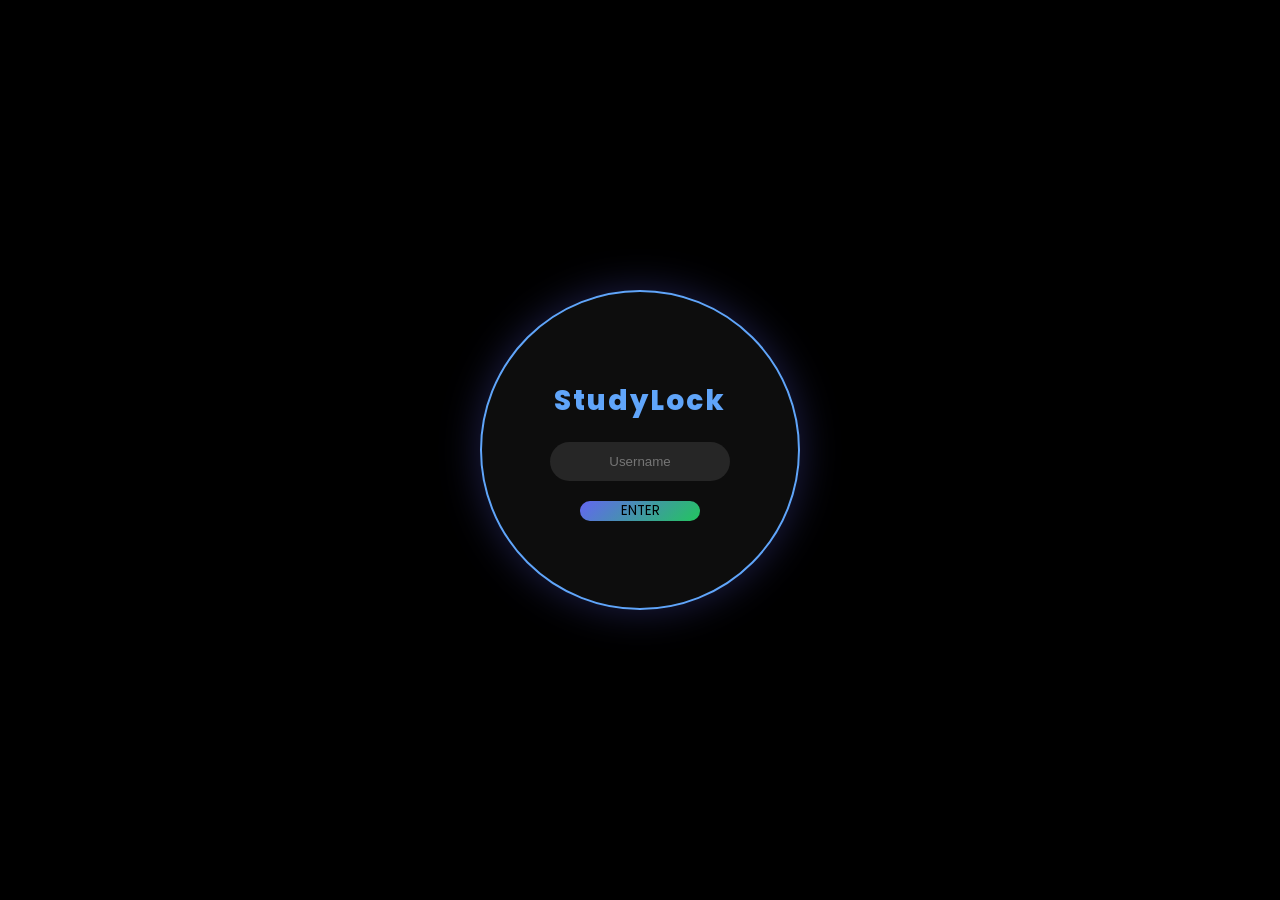
==== index.html @ 67b0848b "Rename htmlcode.html to index.html" ====
<!DOCTYPE html>
<html lang="en">
<head>
    <meta charset="UTF-8">
    <meta name="viewport" content="width=device-width, initial-scale=1.0, maximum-scale=1.0, user-scalable=no">
    <meta name="apple-mobile-web-app-capable" content="yes">
    <meta name="apple-mobile-web-app-status-bar-style" content="black-translucent">
    <title>StudyLock | Focus RPG</title>
    <link rel="stylesheet" href="style.css">
    <link rel="manifest" href="manifest.json">
</head>
<body>

    <div id="loginScreen" class="login">
        <div class="login-circle">
            <h1 class="login-title">StudyLock</h1>
            <input type="text" id="usernameInput" placeholder="Username" autocomplete="off">
            <button id="loginBtn">ENTER</button>
        </div>
    </div>

    <div class="container">

        <div class="top-section">
            <h1>StudyLock</h1>
            <div class="token-display">
                <img src="https://cdn-icons-png.flaticon.com/512/10542/10542511.png" width="20" alt="token">
                <span id="tokens">0</span> Tokens
            </div>
        </div>

        <div class="main-content">

            <div class="profile-card">
                <h2 id="profileName">Hero</h2>
                <p>Level <span id="level">1</span></p>
                <div class="xp-bar">
                    <div id="xpFill"></div>
                </div>
                <div class="xp-text"><span id="xp">0</span> / <span id="xpNeeded">100</span> XP</div>
            </div>

            <div class="timer-section">
                <div class="timer-box">
                    <h2 id="timer">25:00</h2>
                </div>

                <div class="time-wheel">
                    <button id="upBtn">▲</button>
                    <div class="wheel-value">
                        <span id="minutesDisplay">25</span>
                        <span class="small">min</span>
                    </div>
                    <button id="downBtn">▼</button>
                </div>

                <div class="buttons">
                    <button id="startBtn">START</button>
                    <button id="pauseBtn">PAUSE</button>
                    <button id="resetBtn">RESET</button>
                </div>
            </div>

            <div class="stats">
                <div class="card">
                    <h3>Streak</h3>
                    <p id="streak">1</p>
                </div>
                <div class="card">
                    <h3>Badges</h3>
                    <p id="badges">0</p>
                </div>
            </div>

            <div class="leaderboard">
                <h3>Global Ranking</h3>
                <ol id="leaderboardList"></ol>
            </div>

            <div class="battle">
                <h3>LEGENDARY BOSS</h3>
                <button id="battleBtn" class="boss-btn">Commence Battle</button>
                <p id="battleStatus">The gate is sealed...</p>
            </div>

        </div>

        <div class="bottom-nav">
            <button id="openShopBtn">Visit Shop</button>
        </div>

    </div>

    <div id="shopPage" class="page hidden">
        <h1>Item Shop</h1>
        <div class="shop-item">
            <p>Neon Theme Overlay</p>
            <button id="buyThemeBtn">Unlock Neon (20 Tokens)</button>
        </div>
        <button id="backBtn">Return to Hub</button>
    </div>

    <script src="script.js"></script>
</body>
</html>
---- style.css ----
@import url('https://fonts.googleapis.com/css2?family=Poppins:wght@400;600;800&display=swap');

* {
    margin: 0; padding: 0; box-sizing: border-box;
    -webkit-tap-highlight-color: transparent;
}

body {
    width: 100vw; height: 100vh; overflow: hidden;
    display: flex; justify-content: center; align-items: center;
    font-family: 'Poppins', sans-serif;
    background: #0f172a; color: white;
}

/* FULLSCREEN LOGIN */
.login {
    position: fixed; inset: 0; z-index: 9999;
    display: flex; justify-content: center; align-items: center;
    background: #000;
}
.login-circle {
    width: 320px; height: 320px; border-radius: 50%;
    background: rgba(255, 255, 255, 0.05); border: 2px solid #60a5fa;
    display: flex; flex-direction: column; justify-content: center; align-items: center; gap: 20px;
    box-shadow: 0 0 40px rgba(99, 102, 241, 0.3);
}
.login-title { font-size: 28px; font-weight: 800; color: #60a5fa; letter-spacing: 2px; }
.login input {
    width: 180px; padding: 12px; border-radius: 20px; border: none;
    background: rgba(255,255,255,0.1); color: white; text-align: center;
}
#loginBtn { background: linear-gradient(135deg, #6366f1, #22c55e); width: 120px; border-radius: 20px; }

/* APP CONTAINER */
.container {
    width: 100%; max-width: 430px; height: 100%;
    display: flex; flex-direction: column; background: #0f172a;
}
.top-section { padding: 20px; text-align: center; border-bottom: 1px solid rgba(255,255,255,0.05); }
.main-content { flex: 1; overflow-y: auto; padding: 20px; display: flex; flex-direction: column; gap: 20px; }

/* TIMER DISPLAY */
.timer-section { padding: 30px 20px; background: rgba(255,255,255,0.03); border-radius: 30px; }
#timer { font-size: 80px; font-weight: 800; line-height: 1; margin-bottom: 10px; }

/* DUAL CURRENCY */
.token-display {
    background: rgba(255, 215, 0, 0.1); border: 1px solid rgba(255, 215, 0, 0.3);
    padding: 6px 16px; border-radius: 20px; color: #ffd700; font-weight: 800;
}

/* XP BAR */
.xp-bar { width: 100%; height: 10px; background: rgba(255,255,255,0.1); border-radius: 5px; overflow: hidden; margin-top: 10px; }
#xpFill { height: 100%; width: 0%; background: #22c55e; transition: width 0.4s; }

/* BOSS BUTTON */
.boss-btn {
    width: 100%; background: #fff !important; color: #000 !important;
    padding: 18px; font-weight: 800; border-radius: 15px;
    box-shadow: 0 0 20px rgba(255,255,255,0.3); animation: pulse 2s infinite;
}
@keyframes pulse { 0%, 100% { opacity: 1; } 50% { opacity: 0.8; } }

/* BUTTONS */
button { border: none; cursor: pointer; font-family: inherit; transition: 0.2s; }
button:active { transform: scale(0.95); }
.buttons { display: flex; gap: 10px; margin-top: 15px; }
.buttons button { flex: 1; padding: 12px; border-radius: 12px; color: white; font-weight: 600; }
#startBtn { background: #22c55e; }
#pauseBtn { background: #f59e0b; }
#resetBtn { background: #ef4444; }

.time-wheel { display: flex; align-items: center; justify-content: center; gap: 20px; margin: 10px 0; }
#upBtn, #downBtn { background: #334155; width: 45px; height: 45px; border-radius: 50%; color: white; }

/* CARDS */
.profile-card, .card, .leaderboard, .battle { padding: 20px; border-radius: 20px; background: rgba(255,255,255,0.05); }
.stats { display: flex; gap: 10px; }
.card { flex: 1; text-align: center; }

/* NAV */
.bottom-nav { padding: 20px; background: #1e293b; }
#openShopBtn { width: 100%; background: #8b5cf6; padding: 15px; border-radius: 15px; color: white; font-weight: 800; }

.page { position: fixed; inset: 0; z-index: 5000; background: #0f172a; display: flex; flex-direction: column; align-items: center; justify-content: center; gap: 20px; }
.hidden { display: none; }
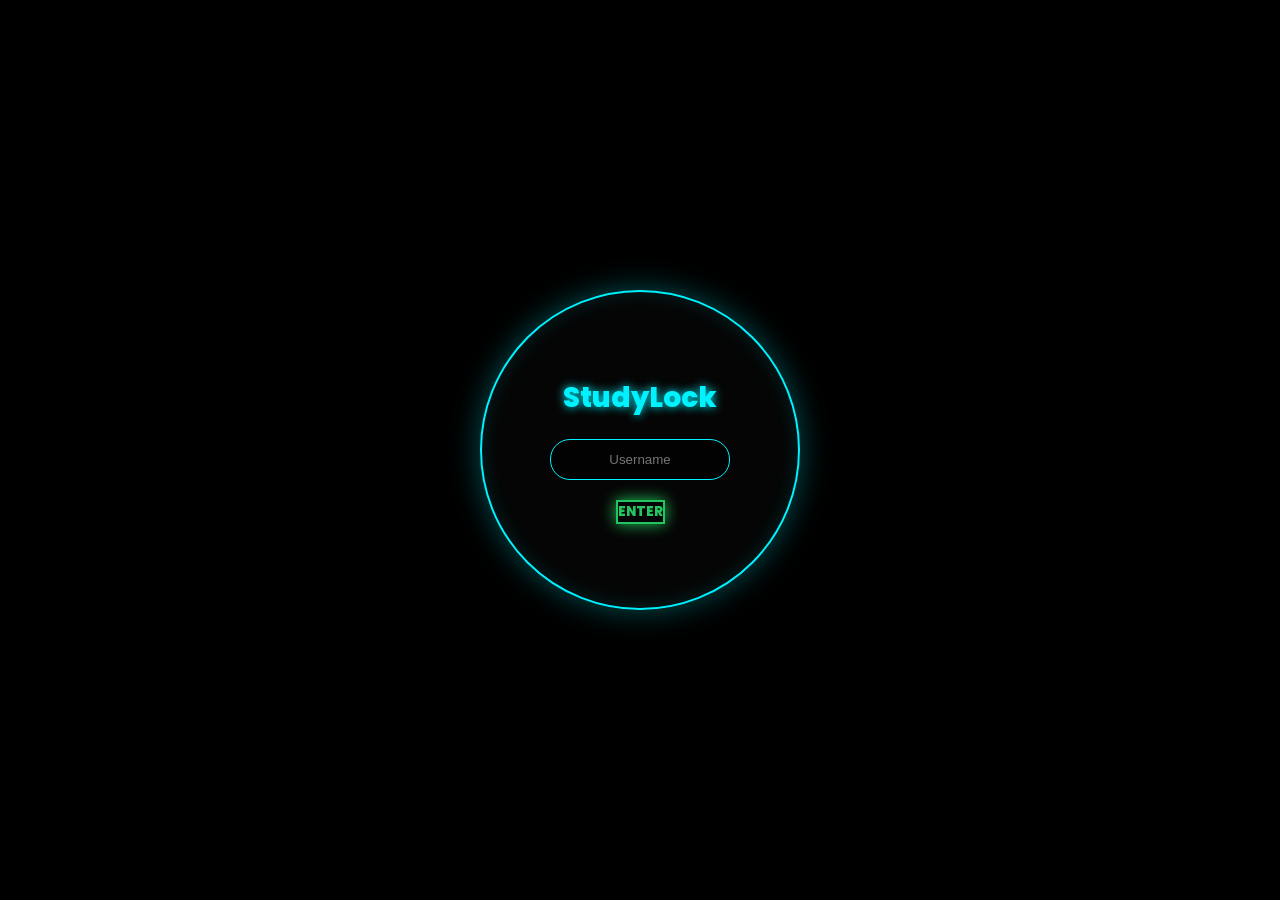
==== commit a32697ed: "Add files via upload" ====
--- a/index.html
+++ b/index.html
@@ -102,4 +102,4 @@
 
     <script src="script.js"></script>
 </body>
-</html>
+</html>
--- a/style.css
+++ b/style.css
@@ -9,7 +9,7 @@
     width: 100vw; height: 100vh; overflow: hidden;
     display: flex; justify-content: center; align-items: center;
     font-family: 'Poppins', sans-serif;
-    background: #0f172a; color: white;
+    background: #0b0f1a; color: white;
 }
 
 /* FULLSCREEN LOGIN */
@@ -20,16 +20,19 @@
 }
 .login-circle {
     width: 320px; height: 320px; border-radius: 50%;
-    background: rgba(255, 255, 255, 0.05); border: 2px solid #60a5fa;
+    background: rgba(255, 255, 255, 0.02); border: 2px solid #00f2ff;
     display: flex; flex-direction: column; justify-content: center; align-items: center; gap: 20px;
-    box-shadow: 0 0 40px rgba(99, 102, 241, 0.3);
+    box-shadow: 0 0 30px #00f2ff55, inset 0 0 20px #00f2ff22;
 }
-.login-title { font-size: 28px; font-weight: 800; color: #60a5fa; letter-spacing: 2px; }
+.login-title { font-size: 28px; font-weight: 800; color: #00f2ff; text-shadow: 0 0 10px #00f2ff; }
 .login input {
-    width: 180px; padding: 12px; border-radius: 20px; border: none;
-    background: rgba(255,255,255,0.1); color: white; text-align: center;
+    width: 180px; padding: 12px; border-radius: 20px; border: 1px solid #00f2ff;
+    background: rgba(0,0,0,0.5); color: white; text-align: center; outline: none;
 }
-#loginBtn { background: linear-gradient(135deg, #6366f1, #22c55e); width: 120px; border-radius: 20px; }
+#loginBtn {
+    background: transparent; border: 2px solid #22c55e; color: #22c55e;
+    box-shadow: 0 0 15px #22c55e; font-weight: 800;
+}
 
 /* APP CONTAINER */
 .container {
@@ -40,47 +43,53 @@
 .main-content { flex: 1; overflow-y: auto; padding: 20px; display: flex; flex-direction: column; gap: 20px; }
 
 /* TIMER DISPLAY */
-.timer-section { padding: 30px 20px; background: rgba(255,255,255,0.03); border-radius: 30px; }
-#timer { font-size: 80px; font-weight: 800; line-height: 1; margin-bottom: 10px; }
+.timer-section { padding: 30px 20px; background: rgba(255,255,255,0.03); border-radius: 30px; text-align: center;}
+#timer { font-size: 80px; font-weight: 800; line-height: 1; margin-bottom: 15px; color: #fff; text-shadow: 0 0 20px #6366f1; }
 
-/* DUAL CURRENCY */
+/* TOKEN DISPLAY */
 .token-display {
-    background: rgba(255, 215, 0, 0.1); border: 1px solid rgba(255, 215, 0, 0.3);
+    background: rgba(255, 215, 0, 0.05); border: 1px solid #ffd700;
     padding: 6px 16px; border-radius: 20px; color: #ffd700; font-weight: 800;
+    box-shadow: 0 0 10px #ffd70044;
 }
 
 /* XP BAR */
 .xp-bar { width: 100%; height: 10px; background: rgba(255,255,255,0.1); border-radius: 5px; overflow: hidden; margin-top: 10px; }
-#xpFill { height: 100%; width: 0%; background: #22c55e; transition: width 0.4s; }
+#xpFill { height: 100%; width: 0%; background: #00f2ff; box-shadow: 0 0 10px #00f2ff; transition: width 0.4s; }
 
-/* BOSS BUTTON */
+/* NEON BUTTONS */
+button { border: none; cursor: pointer; font-family: inherit; transition: 0.2s; text-transform: uppercase; }
+button:active { transform: scale(0.9); }
+
+.buttons { display: flex; gap: 10px; margin-top: 15px; }
+.buttons button { flex: 1; padding: 14px; border-radius: 12px; font-weight: 800; background: transparent; }
+
+#startBtn { border: 2px solid #22c55e; color: #22c55e; box-shadow: 0 0 15px #22c55e66; }
+#pauseBtn { border: 2px solid #f59e0b; color: #f59e0b; box-shadow: 0 0 15px #f59e0b66; }
+#resetBtn { border: 2px solid #ef4444; color: #ef4444; box-shadow: 0 0 15px #ef444466; }
+
+#upBtn, #downBtn { border: 2px solid #00f2ff; color: #00f2ff; background: transparent; width: 45px; height: 45px; border-radius: 50%; box-shadow: 0 0 10px #00f2ff44; }
+
+/* BOSS BUTTON (NEON WHITE) */
 .boss-btn {
     width: 100%; background: #fff !important; color: #000 !important;
     padding: 18px; font-weight: 800; border-radius: 15px;
-    box-shadow: 0 0 20px rgba(255,255,255,0.3); animation: pulse 2s infinite;
+    box-shadow: 0 0 25px #ffffff; border: none;
 }
-@keyframes pulse { 0%, 100% { opacity: 1; } 50% { opacity: 0.8; } }
 
-/* BUTTONS */
-button { border: none; cursor: pointer; font-family: inherit; transition: 0.2s; }
-button:active { transform: scale(0.95); }
-.buttons { display: flex; gap: 10px; margin-top: 15px; }
-.buttons button { flex: 1; padding: 12px; border-radius: 12px; color: white; font-weight: 600; }
-#startBtn { background: #22c55e; }
-#pauseBtn { background: #f59e0b; }
-#resetBtn { background: #ef4444; }
-
-.time-wheel { display: flex; align-items: center; justify-content: center; gap: 20px; margin: 10px 0; }
-#upBtn, #downBtn { background: #334155; width: 45px; height: 45px; border-radius: 50%; color: white; }
-
-/* CARDS */
-.profile-card, .card, .leaderboard, .battle { padding: 20px; border-radius: 20px; background: rgba(255,255,255,0.05); }
+/* CARDS & NAV */
+.profile-card, .card, .leaderboard, .battle { padding: 20px; border-radius: 20px; background: rgba(255,255,255,0.05); border: 1px solid rgba(255,255,255,0.1); }
 .stats { display: flex; gap: 10px; }
 .card { flex: 1; text-align: center; }
 
-/* NAV */
 .bottom-nav { padding: 20px; background: #1e293b; }
-#openShopBtn { width: 100%; background: #8b5cf6; padding: 15px; border-radius: 15px; color: white; font-weight: 800; }
+#openShopBtn {
+    width: 100%; background: transparent; border: 2px solid #8b5cf6;
+    padding: 15px; border-radius: 15px; color: #8b5cf6; font-weight: 800;
+    box-shadow: 0 0 15px #8b5cf666;
+}
 
 .page { position: fixed; inset: 0; z-index: 5000; background: #0f172a; display: flex; flex-direction: column; align-items: center; justify-content: center; gap: 20px; }
-.hidden { display: none; }+.hidden { display: none; }
+#buyThemeBtn { background: transparent; border: 2px solid #ff00cc; color: #ff00cc; padding: 15px; border-radius: 15px; box-shadow: 0 0 15px #ff00cc66; }
+#backBtn { background: #334155; color: white; padding: 10px 20px; border-radius: 10px; }
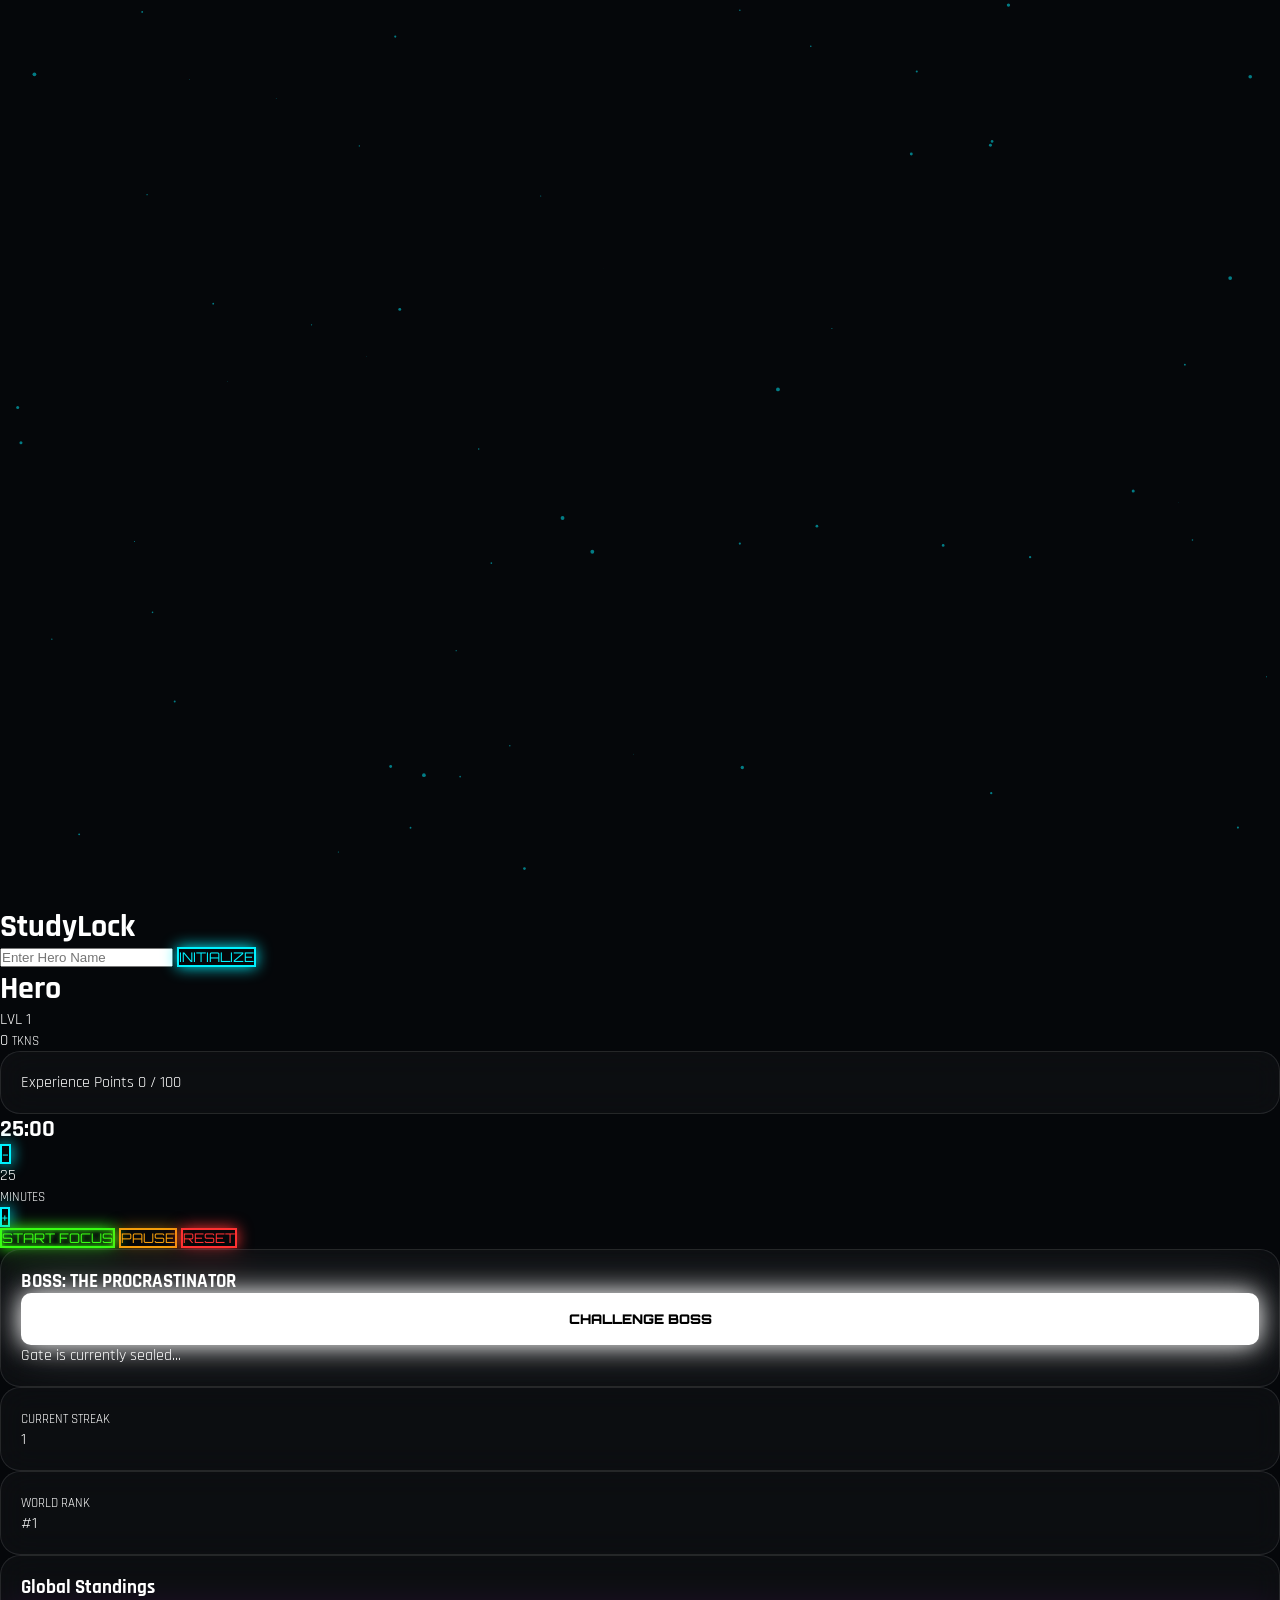
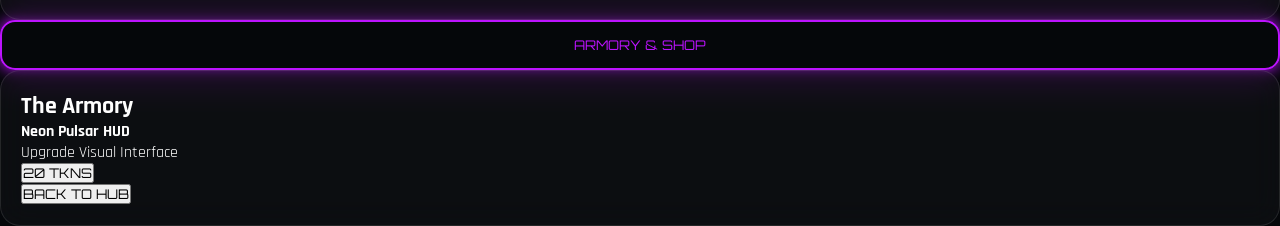
==== commit c63c43af: "Add files via upload" ====
--- a/index.html
+++ b/index.html
@@ -5,99 +5,112 @@
     <meta name="viewport" content="width=device-width, initial-scale=1.0, maximum-scale=1.0, user-scalable=no">
     <meta name="apple-mobile-web-app-capable" content="yes">
     <meta name="apple-mobile-web-app-status-bar-style" content="black-translucent">
-    <title>StudyLock | Focus RPG</title>
+    <title>StudyLock | Elite Focus RPG</title>
     <link rel="stylesheet" href="style.css">
     <link rel="manifest" href="manifest.json">
 </head>
 <body>
+    <canvas id="particleCanvas"></canvas>
 
     <div id="loginScreen" class="login">
         <div class="login-circle">
-            <h1 class="login-title">StudyLock</h1>
-            <input type="text" id="usernameInput" placeholder="Username" autocomplete="off">
-            <button id="loginBtn">ENTER</button>
+            <h1 class="neon-text">StudyLock</h1>
+            <input type="text" id="usernameInput" placeholder="Enter Hero Name" autocomplete="off">
+            <button id="loginBtn" class="neon-btn">INITIALIZE</button>
         </div>
     </div>
 
     <div class="container">
+        <header class="glass-header">
+            <div class="user-info">
+                <h1 id="profileName">Hero</h1>
+                <div class="lvl-badge">LVL <span id="level">1</span></div>
+            </div>
+            <div class="currency">
+                <div class="token-pill">
+                    <span id="tokens">0</span> <small>TKNS</small>
+                </div>
+            </div>
+        </header>
 
-        <div class="top-section">
-            <h1>StudyLock</h1>
-            <div class="token-display">
-                <img src="https://cdn-icons-png.flaticon.com/512/10542/10542511.png" width="20" alt="token">
-                <span id="tokens">0</span> Tokens
-            </div>
-        </div>
+        <main class="main-content">
+            <section class="glass-card xp-section">
+                <div class="xp-header">
+                    <span>Experience Points</span>
+                    <span class="xp-text"><span id="xp">0</span> / <span id="xpNeeded">100</span></span>
+                </div>
+                <div class="xp-bar-container">
+                    <div id="xpFill" class="xp-fill"></div>
+                </div>
+            </section>
 
-        <div class="main-content">
-
-            <div class="profile-card">
-                <h2 id="profileName">Hero</h2>
-                <p>Level <span id="level">1</span></p>
-                <div class="xp-bar">
-                    <div id="xpFill"></div>
-                </div>
-                <div class="xp-text"><span id="xp">0</span> / <span id="xpNeeded">100</span> XP</div>
-            </div>
-
-            <div class="timer-section">
-                <div class="timer-box">
-                    <h2 id="timer">25:00</h2>
+            <section class="focus-engine">
+                <div class="timer-display">
+                    <h2 id="timer" class="glow-text">25:00</h2>
                 </div>
 
-                <div class="time-wheel">
-                    <button id="upBtn">▲</button>
-                    <div class="wheel-value">
-                        <span id="minutesDisplay">25</span>
-                        <span class="small">min</span>
+                <div class="wheel-controls">
+                    <button id="downBtn" class="icon-btn">−</button>
+                    <div class="time-setting">
+                        <span id="minutesDisplay">25</span><br>
+                        <small>MINUTES</small>
                     </div>
-                    <button id="downBtn">▼</button>
+                    <button id="upBtn" class="icon-btn">+</button>
                 </div>
 
-                <div class="buttons">
-                    <button id="startBtn">START</button>
-                    <button id="pauseBtn">PAUSE</button>
-                    <button id="resetBtn">RESET</button>
+                <div class="action-grid">
+                    <button id="startBtn" class="action-btn start">START FOCUS</button>
+                    <button id="pauseBtn" class="action-btn pause">PAUSE</button>
+                    <button id="resetBtn" class="action-btn reset">RESET</button>
+                </div>
+            </section>
+
+            <section class="glass-card battle-arena">
+                <div class="battle-header">
+                    <h3>BOSS: THE PROCRASTINATOR</h3>
+                    <div class="hp-container">
+                        <div id="bossHp" class="hp-fill"></div>
+                    </div>
+                </div>
+                <button id="battleBtn" class="boss-trigger">CHALLENGE BOSS</button>
+                <p id="battleStatus" class="status-msg">Gate is currently sealed...</p>
+            </section>
+
+            <div class="stats-grid">
+                <div class="glass-card stat-item">
+                    <small>CURRENT STREAK</small>
+                    <p id="streak">1</p>
+                </div>
+                <div class="glass-card stat-item">
+                    <small>WORLD RANK</small>
+                    <p id="userRank">#1</p>
                 </div>
             </div>
 
-            <div class="stats">
-                <div class="card">
-                    <h3>Streak</h3>
-                    <p id="streak">1</p>
-                </div>
-                <div class="card">
-                    <h3>Badges</h3>
-                    <p id="badges">0</p>
-                </div>
-            </div>
+            <section class="glass-card leaderboard">
+                <h3>Global Standings</h3>
+                <div id="leaderboardList" class="rank-list">
+                    </div>
+            </section>
+        </main>
 
-            <div class="leaderboard">
-                <h3>Global Ranking</h3>
-                <ol id="leaderboardList"></ol>
-            </div>
-
-            <div class="battle">
-                <h3>LEGENDARY BOSS</h3>
-                <button id="battleBtn" class="boss-btn">Commence Battle</button>
-                <p id="battleStatus">The gate is sealed...</p>
-            </div>
-
-        </div>
-
-        <div class="bottom-nav">
-            <button id="openShopBtn">Visit Shop</button>
-        </div>
-
+        <nav class="bottom-nav">
+            <button id="openShopBtn" class="shop-btn">ARMORY & SHOP</button>
+        </nav>
     </div>
 
-    <div id="shopPage" class="page hidden">
-        <h1>Item Shop</h1>
-        <div class="shop-item">
-            <p>Neon Theme Overlay</p>
-            <button id="buyThemeBtn">Unlock Neon (20 Tokens)</button>
+    <div id="shopPage" class="modal hidden">
+        <div class="modal-content glass-card">
+            <h2 class="neon-text">The Armory</h2>
+            <div class="shop-item">
+                <div class="item-info">
+                    <h4>Neon Pulsar HUD</h4>
+                    <p>Upgrade Visual Interface</p>
+                </div>
+                <button id="buyThemeBtn" class="buy-btn">20 TKNS</button>
+            </div>
+            <button id="backBtn" class="close-btn">BACK TO HUB</button>
         </div>
-        <button id="backBtn">Return to Hub</button>
     </div>
 
     <script src="script.js"></script>
--- a/style.css
+++ b/style.css
@@ -1,95 +1,103 @@
-@import url('https://fonts.googleapis.com/css2?family=Poppins:wght@400;600;800&display=swap');
+@import url('https://fonts.googleapis.com/css2?family=Orbitron:wght@400;700&family=Rajdhani:wght@500;700&display=swap');
 
-* {
-    margin: 0; padding: 0; box-sizing: border-box;
-    -webkit-tap-highlight-color: transparent;
+:root {
+    --neon-cyan: #00f2ff;
+    --neon-green: #39ff14;
+    --neon-purple: #bc13fe;
+    --neon-red: #ff3131;
+    --neon-white: #ffffff;
 }
+
+* { margin: 0; padding: 0; box-sizing: border-box; -webkit-tap-highlight-color: transparent; }
 
 body {
     width: 100vw; height: 100vh; overflow: hidden;
-    display: flex; justify-content: center; align-items: center;
-    font-family: 'Poppins', sans-serif;
-    background: #0b0f1a; color: white;
+    background: #05070a; font-family: 'Rajdhani', sans-serif; color: white;
 }
 
-/* FULLSCREEN LOGIN */
-.login {
-    position: fixed; inset: 0; z-index: 9999;
-    display: flex; justify-content: center; align-items: center;
-    background: #000;
-}
-.login-circle {
-    width: 320px; height: 320px; border-radius: 50%;
-    background: rgba(255, 255, 255, 0.02); border: 2px solid #00f2ff;
-    display: flex; flex-direction: column; justify-content: center; align-items: center; gap: 20px;
-    box-shadow: 0 0 30px #00f2ff55, inset 0 0 20px #00f2ff22;
-}
-.login-title { font-size: 28px; font-weight: 800; color: #00f2ff; text-shadow: 0 0 10px #00f2ff; }
-.login input {
-    width: 180px; padding: 12px; border-radius: 20px; border: 1px solid #00f2ff;
-    background: rgba(0,0,0,0.5); color: white; text-align: center; outline: none;
-}
-#loginBtn {
-    background: transparent; border: 2px solid #22c55e; color: #22c55e;
-    box-shadow: 0 0 15px #22c55e; font-weight: 800;
+/* --- NEON BUTTON OVERHAUL --- */
+
+/* General Button Reset */
+button {
+    font-family: 'Orbitron', sans-serif;
+    text-transform: uppercase;
+    transition: all 0.2s ease;
+    cursor: pointer;
 }
 
-/* APP CONTAINER */
-.container {
-    width: 100%; max-width: 430px; height: 100%;
-    display: flex; flex-direction: column; background: #0f172a;
-}
-.top-section { padding: 20px; text-align: center; border-bottom: 1px solid rgba(255,255,255,0.05); }
-.main-content { flex: 1; overflow-y: auto; padding: 20px; display: flex; flex-direction: column; gap: 20px; }
-
-/* TIMER DISPLAY */
-.timer-section { padding: 30px 20px; background: rgba(255,255,255,0.03); border-radius: 30px; text-align: center;}
-#timer { font-size: 80px; font-weight: 800; line-height: 1; margin-bottom: 15px; color: #fff; text-shadow: 0 0 20px #6366f1; }
-
-/* TOKEN DISPLAY */
-.token-display {
-    background: rgba(255, 215, 0, 0.05); border: 1px solid #ffd700;
-    padding: 6px 16px; border-radius: 20px; color: #ffd700; font-weight: 800;
-    box-shadow: 0 0 10px #ffd70044;
+/* Start Focus Button - Neon Green */
+.start {
+    background: transparent !important;
+    border: 2px solid var(--neon-green) !important;
+    color: var(--neon-green) !important;
+    box-shadow: 0 0 15px var(--neon-green), inset 0 0 5px var(--neon-green);
+    text-shadow: 0 0 5px var(--neon-green);
 }
 
-/* XP BAR */
-.xp-bar { width: 100%; height: 10px; background: rgba(255,255,255,0.1); border-radius: 5px; overflow: hidden; margin-top: 10px; }
-#xpFill { height: 100%; width: 0%; background: #00f2ff; box-shadow: 0 0 10px #00f2ff; transition: width 0.4s; }
-
-/* NEON BUTTONS */
-button { border: none; cursor: pointer; font-family: inherit; transition: 0.2s; text-transform: uppercase; }
-button:active { transform: scale(0.9); }
-
-.buttons { display: flex; gap: 10px; margin-top: 15px; }
-.buttons button { flex: 1; padding: 14px; border-radius: 12px; font-weight: 800; background: transparent; }
-
-#startBtn { border: 2px solid #22c55e; color: #22c55e; box-shadow: 0 0 15px #22c55e66; }
-#pauseBtn { border: 2px solid #f59e0b; color: #f59e0b; box-shadow: 0 0 15px #f59e0b66; }
-#resetBtn { border: 2px solid #ef4444; color: #ef4444; box-shadow: 0 0 15px #ef444466; }
-
-#upBtn, #downBtn { border: 2px solid #00f2ff; color: #00f2ff; background: transparent; width: 45px; height: 45px; border-radius: 50%; box-shadow: 0 0 10px #00f2ff44; }
-
-/* BOSS BUTTON (NEON WHITE) */
-.boss-btn {
-    width: 100%; background: #fff !important; color: #000 !important;
-    padding: 18px; font-weight: 800; border-radius: 15px;
-    box-shadow: 0 0 25px #ffffff; border: none;
+/* Pause Button - Neon Orange/Amber */
+.pause {
+    background: transparent !important;
+    border: 2px solid #f59e0b !important;
+    color: #f59e0b !important;
+    box-shadow: 0 0 15px rgba(245, 158, 11, 0.5);
 }
 
-/* CARDS & NAV */
-.profile-card, .card, .leaderboard, .battle { padding: 20px; border-radius: 20px; background: rgba(255,255,255,0.05); border: 1px solid rgba(255,255,255,0.1); }
-.stats { display: flex; gap: 10px; }
-.card { flex: 1; text-align: center; }
-
-.bottom-nav { padding: 20px; background: #1e293b; }
-#openShopBtn {
-    width: 100%; background: transparent; border: 2px solid #8b5cf6;
-    padding: 15px; border-radius: 15px; color: #8b5cf6; font-weight: 800;
-    box-shadow: 0 0 15px #8b5cf666;
+/* Reset Button - Neon Red */
+.reset {
+    background: transparent !important;
+    border: 2px solid var(--neon-red) !important;
+    color: var(--neon-red) !important;
+    box-shadow: 0 0 15px var(--neon-red);
 }
 
-.page { position: fixed; inset: 0; z-index: 5000; background: #0f172a; display: flex; flex-direction: column; align-items: center; justify-content: center; gap: 20px; }
-.hidden { display: none; }
-#buyThemeBtn { background: transparent; border: 2px solid #ff00cc; color: #ff00cc; padding: 15px; border-radius: 15px; box-shadow: 0 0 15px #ff00cc66; }
-#backBtn { background: #334155; color: white; padding: 10px 20px; border-radius: 10px; }+/* Login & Action Buttons - Neon Cyan */
+.neon-btn, .icon-btn {
+    background: transparent !important;
+    border: 2px solid var(--neon-cyan) !important;
+    color: var(--neon-cyan) !important;
+    box-shadow: 0 0 15px var(--neon-cyan);
+}
+
+/* THE BOSS BUTTON - Legendary Neon White */
+.boss-trigger {
+    width: 100%;
+    padding: 18px;
+    background: #fff !important; /* Keep it white core */
+    color: #000 !important;
+    font-weight: 900;
+    border: none;
+    border-radius: 10px;
+    box-shadow: 0 0 25px var(--neon-white), 0 0 50px rgba(255,255,255,0.3);
+    animation: pulsar 2s infinite ease-in-out;
+}
+
+@keyframes pulsar {
+    0% { box-shadow: 0 0 20px var(--neon-white); transform: scale(1); }
+    50% { box-shadow: 0 0 40px var(--neon-white), 0 0 10px var(--neon-cyan); transform: scale(1.02); }
+    100% { box-shadow: 0 0 20px var(--neon-white); transform: scale(1); }
+}
+
+/* Shop Button - Neon Purple */
+.shop-btn {
+    width: 100%;
+    background: transparent !important;
+    border: 2px solid var(--neon-purple) !important;
+    color: var(--neon-purple) !important;
+    box-shadow: 0 0 15px var(--neon-purple);
+    padding: 15px;
+    border-radius: 15px;
+}
+
+/* --- GLASS UI ELEMENTS --- */
+.glass-card {
+    background: rgba(255, 255, 255, 0.03);
+    backdrop-filter: blur(15px);
+    border-radius: 20px;
+    border: 1px solid rgba(255,255,255,0.1);
+    padding: 20px;
+}
+
+.xp-fill {
+    background: var(--neon-cyan);
+    box-shadow: 0 0 15px var(--neon-cyan);
+}
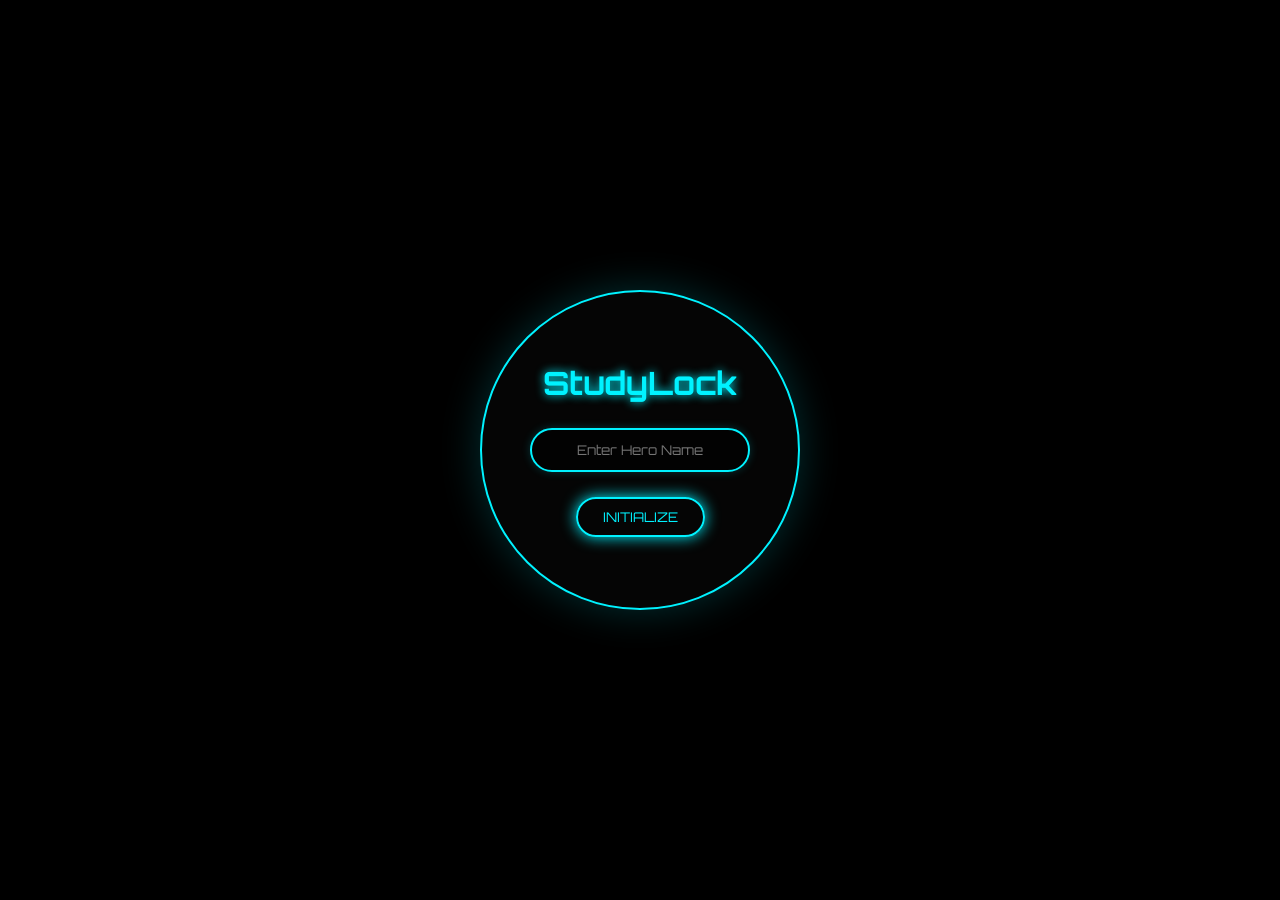
==== commit 0160dc67: "Add files via upload" ====
--- a/index.html
+++ b/index.html
@@ -36,7 +36,7 @@
         <main class="main-content">
             <section class="glass-card xp-section">
                 <div class="xp-header">
-                    <span>Experience Points</span>
+                    <span>Experience</span>
                     <span class="xp-text"><span id="xp">0</span> / <span id="xpNeeded">100</span></span>
                 </div>
                 <div class="xp-bar-container">
@@ -78,20 +78,14 @@
 
             <div class="stats-grid">
                 <div class="glass-card stat-item">
-                    <small>CURRENT STREAK</small>
+                    <small>STREAK</small>
                     <p id="streak">1</p>
                 </div>
                 <div class="glass-card stat-item">
-                    <small>WORLD RANK</small>
+                    <small>RANK</small>
                     <p id="userRank">#1</p>
                 </div>
             </div>
-
-            <section class="glass-card leaderboard">
-                <h3>Global Standings</h3>
-                <div id="leaderboardList" class="rank-list">
-                    </div>
-            </section>
         </main>
 
         <nav class="bottom-nav">
@@ -103,13 +97,10 @@
         <div class="modal-content glass-card">
             <h2 class="neon-text">The Armory</h2>
             <div class="shop-item">
-                <div class="item-info">
-                    <h4>Neon Pulsar HUD</h4>
-                    <p>Upgrade Visual Interface</p>
-                </div>
+                <p>Neon Pulsar HUD</p>
                 <button id="buyThemeBtn" class="buy-btn">20 TKNS</button>
             </div>
-            <button id="backBtn" class="close-btn">BACK TO HUB</button>
+            <button id="backBtn" class="close-btn">BACK</button>
         </div>
     </div>
 
--- a/style.css
+++ b/style.css
@@ -13,91 +13,87 @@
 body {
     width: 100vw; height: 100vh; overflow: hidden;
     background: #05070a; font-family: 'Rajdhani', sans-serif; color: white;
+    display: flex; justify-content: center; align-items: center;
 }
 
-/* --- NEON BUTTON OVERHAUL --- */
+canvas { position: fixed; top: 0; left: 0; z-index: -1; }
 
-/* General Button Reset */
-button {
-    font-family: 'Orbitron', sans-serif;
-    text-transform: uppercase;
-    transition: all 0.2s ease;
-    cursor: pointer;
+/* CENTERED LOGIN */
+.login {
+    position: fixed; inset: 0; z-index: 10000; background: #000;
+    display: flex; justify-content: center; align-items: center;
+}
+.login.hidden { display: none !important; }
+
+.login-circle {
+    width: 320px; height: 320px; border-radius: 50%; border: 2px solid var(--neon-cyan);
+    display: flex; flex-direction: column; justify-content: center; align-items: center;
+    gap: 25px; box-shadow: 0 0 40px rgba(0, 242, 255, 0.2); background: rgba(255,255,255,0.02);
+    text-align: center;
 }
 
-/* Start Focus Button - Neon Green */
-.start {
-    background: transparent !important;
-    border: 2px solid var(--neon-green) !important;
-    color: var(--neon-green) !important;
-    box-shadow: 0 0 15px var(--neon-green), inset 0 0 5px var(--neon-green);
-    text-shadow: 0 0 5px var(--neon-green);
+.neon-text { font-family: 'Orbitron'; color: var(--neon-cyan); text-shadow: 0 0 10px var(--neon-cyan); }
+
+#usernameInput {
+    width: 220px; padding: 12px; border-radius: 25px; border: 2px solid var(--neon-cyan);
+    background: rgba(0, 0, 0, 0.6); color: var(--neon-cyan); text-align: center;
+    font-family: 'Orbitron'; outline: none; box-shadow: 0 0 10px rgba(0, 242, 255, 0.2);
 }
 
-/* Pause Button - Neon Orange/Amber */
-.pause {
-    background: transparent !important;
-    border: 2px solid #f59e0b !important;
-    color: #f59e0b !important;
-    box-shadow: 0 0 15px rgba(245, 158, 11, 0.5);
+/* APP HUD CENTERED */
+.container {
+    width: 100%; max-width: 450px; height: 100%;
+    display: flex; flex-direction: column;
 }
 
-/* Reset Button - Neon Red */
-.reset {
-    background: transparent !important;
-    border: 2px solid var(--neon-red) !important;
-    color: var(--neon-red) !important;
-    box-shadow: 0 0 15px var(--neon-red);
+.glass-header {
+    padding: 20px; display: flex; justify-content: space-between; align-items: center;
+    background: rgba(255,255,255,0.05); backdrop-filter: blur(10px);
 }
 
-/* Login & Action Buttons - Neon Cyan */
-.neon-btn, .icon-btn {
-    background: transparent !important;
-    border: 2px solid var(--neon-cyan) !important;
-    color: var(--neon-cyan) !important;
-    box-shadow: 0 0 15px var(--neon-cyan);
+.main-content {
+    flex: 1; overflow-y: auto; padding: 20px;
+    display: flex; flex-direction: column;
+    justify-content: center; /* Vertical Center */
+    gap: 25px;
 }
 
-/* THE BOSS BUTTON - Legendary Neon White */
-.boss-trigger {
-    width: 100%;
-    padding: 18px;
-    background: #fff !important; /* Keep it white core */
-    color: #000 !important;
-    font-weight: 900;
-    border: none;
-    border-radius: 10px;
-    box-shadow: 0 0 25px var(--neon-white), 0 0 50px rgba(255,255,255,0.3);
-    animation: pulsar 2s infinite ease-in-out;
+.glass-card {
+    background: rgba(255,255,255,0.03); backdrop-filter: blur(15px);
+    border-radius: 20px; border: 1px solid rgba(255,255,255,0.1);
+    padding: 20px; text-align: center;
 }
 
-@keyframes pulsar {
-    0% { box-shadow: 0 0 20px var(--neon-white); transform: scale(1); }
-    50% { box-shadow: 0 0 40px var(--neon-white), 0 0 10px var(--neon-cyan); transform: scale(1.02); }
-    100% { box-shadow: 0 0 20px var(--neon-white); transform: scale(1); }
-}
+/* CENTERED ENGINE & BUTTONS */
+.focus-engine { text-align: center; }
+#timer { font-family: 'Orbitron'; font-size: 80px; text-shadow: 0 0 20px var(--neon-cyan); margin-bottom: 10px; }
 
-/* Shop Button - Neon Purple */
-.shop-btn {
-    width: 100%;
-    background: transparent !important;
-    border: 2px solid var(--neon-purple) !important;
-    color: var(--neon-purple) !important;
-    box-shadow: 0 0 15px var(--neon-purple);
-    padding: 15px;
-    border-radius: 15px;
-}
+.wheel-controls { display: flex; justify-content: center; align-items: center; gap: 30px; margin-bottom: 20px; }
+.time-setting { line-height: 1.2; }
 
-/* --- GLASS UI ELEMENTS --- */
-.glass-card {
-    background: rgba(255, 255, 255, 0.03);
-    backdrop-filter: blur(15px);
-    border-radius: 20px;
-    border: 1px solid rgba(255,255,255,0.1);
-    padding: 20px;
-}
+.action-grid { display: flex; gap: 10px; justify-content: center; }
+button { cursor: pointer; text-transform: uppercase; font-family: 'Orbitron'; transition: 0.2s; border: none; }
 
-.xp-fill {
-    background: var(--neon-cyan);
-    box-shadow: 0 0 15px var(--neon-cyan);
-}+.action-btn { padding: 12px 20px; border-radius: 12px; font-weight: bold; min-width: 90px; }
+.neon-btn { background: transparent; border: 2px solid var(--neon-cyan); color: var(--neon-cyan); padding: 10px 25px; border-radius: 25px; box-shadow: 0 0 15px var(--neon-cyan); }
+
+.start { border: 2px solid var(--neon-green); color: var(--neon-green); background: transparent; box-shadow: 0 0 15px var(--neon-green); }
+.pause { border: 2px solid #f59e0b; color: #f59e0b; background: transparent; }
+.reset { border: 2px solid var(--neon-red); color: var(--neon-red); background: transparent; }
+
+.boss-trigger { width: 100%; padding: 15px; background: #fff; color: #000; border-radius: 10px; box-shadow: 0 0 20px #fff; font-weight: 800; }
+.icon-btn { width: 45px; height: 45px; border-radius: 50%; border: 1px solid var(--neon-cyan); color: var(--neon-cyan); background: transparent; font-size: 20px; display: flex; justify-content: center; align-items: center; }
+
+/* BARS */
+.xp-bar-container, .hp-container { height: 10px; background: #111; border-radius: 5px; overflow: hidden; margin-top: 10px; }
+.xp-fill { height: 100%; width: 0%; background: var(--neon-cyan); box-shadow: 0 0 10px var(--neon-cyan); transition: 0.4s; }
+.hp-fill { height: 100%; width: 100%; background: var(--neon-red); box-shadow: 0 0 10px var(--neon-red); transition: 0.5s; }
+
+.stats-grid { display: flex; gap: 15px; }
+.stat-item { flex: 1; }
+
+.bottom-nav { padding: 20px; text-align: center; }
+.shop-btn { width: 100%; padding: 15px; border: 2px solid var(--neon-purple); color: var(--neon-purple); background: transparent; border-radius: 15px; box-shadow: 0 0 15px var(--neon-purple); }
+
+.modal { position: fixed; inset: 0; z-index: 11000; background: rgba(0,0,0,0.9); display: flex; justify-content: center; align-items: center; text-align: center; }
+.hidden { display: none; }
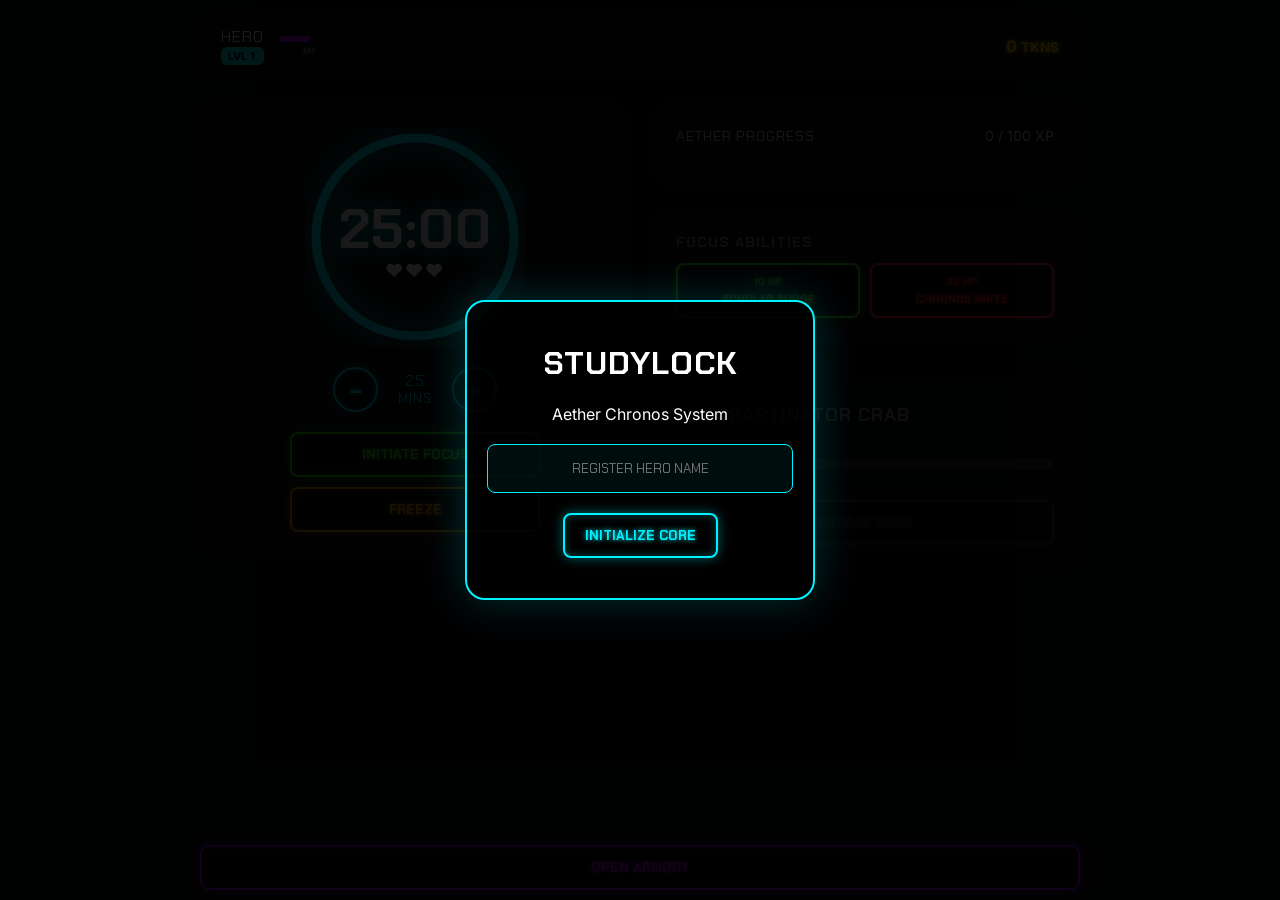
==== commit 664c7998: "Add files via upload" ====
--- a/index.html
+++ b/index.html
@@ -3,30 +3,44 @@
 <head>
     <meta charset="UTF-8">
     <meta name="viewport" content="width=device-width, initial-scale=1.0, maximum-scale=1.0, user-scalable=no">
-    <meta name="apple-mobile-web-app-capable" content="yes">
-    <meta name="apple-mobile-web-app-status-bar-style" content="black-translucent">
-    <title>StudyLock | Elite Focus RPG</title>
+    <title>StudyLock | Aether Chronos RPG</title>
     <link rel="stylesheet" href="style.css">
     <link rel="manifest" href="manifest.json">
 </head>
 <body>
     <canvas id="particleCanvas"></canvas>
 
+    <div id="rewardPopup" class="modal reward hidden">
+        <div class="reward-card shimmer-fast">
+            <h1 id="rewardTitle" class="neon-text-gold title-font">LEVEL UP!</h1>
+            <div id="lootIcon" class="loot-display">💎</div>
+            <p id="rewardMessage">You gained +20 Tokens</p>
+            <button class="neon-btn claim-btn" onclick="closeReward()">CLAIM LOOT</button>
+        </div>
+    </div>
+
     <div id="loginScreen" class="login">
-        <div class="login-circle">
-            <h1 class="neon-text">StudyLock</h1>
-            <input type="text" id="usernameInput" placeholder="Enter Hero Name" autocomplete="off">
-            <button id="loginBtn" class="neon-btn">INITIALIZE</button>
+        <div class="login-circle shimmer">
+            <h1 class="neon-text title-font">STUDYLOCK</h1>
+            <p class="subtitle">Aether Chronos System</p>
+            <input type="text" id="usernameInput" placeholder="REGISTER HERO NAME" autocomplete="off">
+            <button id="loginBtn" class="neon-btn cyan-glow">INITIALIZE CORE</button>
         </div>
     </div>
 
     <div class="container">
         <header class="glass-header">
-            <div class="user-info">
-                <h1 id="profileName">Hero</h1>
-                <div class="lvl-badge">LVL <span id="level">1</span></div>
+            <div class="hud-left">
+                <div class="user-id">
+                    <span id="profileName" class="title-font">HERO</span>
+                    <div class="lvl-badge">LVL <span id="level">1</span></div>
+                </div>
+                <div class="bar-group">
+                    <div class="mini-bar mana"><div id="manaFill"></div></div>
+                    <small>MP</small>
+                </div>
             </div>
-            <div class="currency">
+            <div class="hud-right">
                 <div class="token-pill">
                     <span id="tokens">0</span> <small>TKNS</small>
                 </div>
@@ -34,73 +48,112 @@
         </header>
 
         <main class="main-content">
-            <section class="glass-card xp-section">
-                <div class="xp-header">
-                    <span>Experience</span>
-                    <span class="xp-text"><span id="xp">0</span> / <span id="xpNeeded">100</span></span>
+
+            <section class="reactor-section glass-card">
+                <div class="timer-container core-glow">
+                    <svg class="timer-svg" viewBox="0 0 100 100">
+                        <circle class="timer-bg" cx="50" cy="50" r="45"></circle>
+                        <circle id="timerPath" class="timer-path" cx="50" cy="50" r="45"></circle>
+                    </svg>
+                    <h2 id="timer" class="title-font">25:00</h2>
+                    <div id="hpDisplay" class="hp-pips">❤️❤️❤️</div>
                 </div>
-                <div class="xp-bar-container">
-                    <div id="xpFill" class="xp-fill"></div>
+
+                <div class="wheel-controls">
+                    <button id="downBtn" class="neon-btn icon-btn cyan-glow">−</button>
+                    <div class="current-set title-font"><span id="minutesDisplay">25</span><br><small>MINS</small></div>
+                    <button id="upBtn" class="neon-btn icon-btn cyan-glow">+</button>
+                </div>
+
+                <div class="reactor-actions">
+                    <button id="startBtn" class="neon-btn start-glow">INITIATE FOCUS</button>
+                    <button id="pauseBtn" class="neon-btn pause-glow hidden">FREEZE</button>
                 </div>
             </section>
 
-            <section class="focus-engine">
-                <div class="timer-display">
-                    <h2 id="timer" class="glow-text">25:00</h2>
+            <div class="side-panel">
+                <div class="glass-card xp-section">
+                    <div class="xp-header">
+                        <span class="title-font">Aether Progress</span>
+                        <span class="xp-text"><span id="xp">0</span> / <span id="xpNeeded">100</span> XP</span>
+                    </div>
+                    <div class="xp-bar-container">
+                        <div id="xpFill" class="xp-fill"></div>
+                    </div>
                 </div>
 
-                <div class="wheel-controls">
-                    <button id="downBtn" class="icon-btn">−</button>
-                    <div class="time-setting">
-                        <span id="minutesDisplay">25</span><br>
-                        <small>MINUTES</small>
+                <section class="glass-card abilities-section">
+                    <h3 class="title-font">FOCUS ABILITIES</h3>
+                    <div class="ability-grid">
+                        <button class="neon-btn buff-glow" onclick="useAbility('surge')">
+                            <span class="cost">10 MP</span> Scholar Surge
+                        </button>
+                        <button class="neon-btn attack-glow" onclick="useAbility('smite')">
+                            <span class="cost">30 MP</span> Chronos Smite
+                        </button>
                     </div>
-                    <button id="upBtn" class="icon-btn">+</button>
-                </div>
+                </section>
 
-                <div class="action-grid">
-                    <button id="startBtn" class="action-btn start">START FOCUS</button>
-                    <button id="pauseBtn" class="action-btn pause">PAUSE</button>
-                    <button id="resetBtn" class="action-btn reset">RESET</button>
-                </div>
-            </section>
-
-            <section class="glass-card battle-arena">
-                <div class="battle-header">
-                    <h3>BOSS: THE PROCRASTINATOR</h3>
-                    <div class="hp-container">
-                        <div id="bossHp" class="hp-fill"></div>
+                <section class="glass-card battle-arena boss-inactive" id="bossCard">
+                    <div class="battle-header">
+                        <div class="boss-title">
+                            <span class="difficulty">RAID BOSS</span>
+                            <h3 id="bossName" class="title-font">PROCRASTINATOR CRAB</h3>
+                        </div>
                     </div>
-                </div>
-                <button id="battleBtn" class="boss-trigger">CHALLENGE BOSS</button>
-                <p id="battleStatus" class="status-msg">Gate is currently sealed...</p>
-            </section>
-
-            <div class="stats-grid">
-                <div class="glass-card stat-item">
-                    <small>STREAK</small>
-                    <p id="streak">1</p>
-                </div>
-                <div class="glass-card stat-item">
-                    <small>RANK</small>
-                    <p id="userRank">#1</p>
-                </div>
+                    <div class="boss-visual">
+                        <span class="boss-icon">🦀</span>
+                        <div class="hp-container">
+                            <div id="bossHp" class="hp-fill"></div>
+                        </div>
+                    </div>
+                    <button id="battleBtn" class="neon-btn red-glow boss-btn">ENGAGE BOSS</button>
+                </section>
             </div>
         </main>
 
         <nav class="bottom-nav">
-            <button id="openShopBtn" class="shop-btn">ARMORY & SHOP</button>
+            <button id="openShopBtn" class="neon-btn purple-glow shop-btn">OPEN ARMORY</button>
         </nav>
     </div>
 
     <div id="shopPage" class="modal hidden">
-        <div class="modal-content glass-card">
-            <h2 class="neon-text">The Armory</h2>
-            <div class="shop-item">
-                <p>Neon Pulsar HUD</p>
-                <button id="buyThemeBtn" class="buy-btn">20 TKNS</button>
+        <div class="shop-modal-content">
+            <h1 class="neon-text-purple title-font">THE ARMORY</h1>
+            <p style="color: #aaa;">Spend your Focus Tokens here to gain an edge.</p>
+
+            <div class="shop-grid">
+                <div class="shop-item">
+                    <div>
+                        <h4 class="title-font">Mana Battery</h4>
+                        <p>Instantly restores 50 MP. Used for spamming abilities.</p>
+                    </div>
+                    <button class="neon-btn purple-glow" onclick="alert('Not enough tokens!')">10 TKNS</button>
+                </div>
+                <div class="shop-item">
+                    <div>
+                        <h4 class="title-font">Shield Generator</h4>
+                        <p>Restores 1 Core HP if you took damage from tabbing out.</p>
+                    </div>
+                    <button class="neon-btn purple-glow" onclick="alert('Not enough tokens!')">25 TKNS</button>
+                </div>
+                <div class="shop-item">
+                    <div>
+                        <h4 class="title-font">Chronos Scroll</h4>
+                        <p>Permanently skips 1 minute of every focus session.</p>
+                    </div>
+                    <button class="neon-btn purple-glow" onclick="alert('Not enough tokens!')">100 TKNS</button>
+                </div>
+                <div class="shop-item">
+                    <div>
+                        <h4 class="title-font">Crimson Blade</h4>
+                        <p>Deal double damage to Bosses for 24 hours.</p>
+                    </div>
+                    <button class="neon-btn purple-glow" onclick="alert('Not enough tokens!')">150 TKNS</button>
+                </div>
             </div>
-            <button id="backBtn" class="close-btn">BACK</button>
+
+            <button id="backBtn" class="neon-btn purple-glow close-btn" style="margin-top: auto;">RETURN TO HUB</button>
         </div>
     </div>
 
--- a/style.css
+++ b/style.css
@@ -1,99 +1,119 @@
-@import url('https://fonts.googleapis.com/css2?family=Orbitron:wght@400;700&family=Rajdhani:wght@500;700&display=swap');
+@import url('https://fonts.googleapis.com/css2?family=Chakra+Petch:wght@400;600;700&family=Inter:wght@400;600&display=swap');
 
 :root {
     --neon-cyan: #00f2ff;
     --neon-green: #39ff14;
     --neon-purple: #bc13fe;
     --neon-red: #ff3131;
-    --neon-white: #ffffff;
+    --neon-gold: #ffd700;
+    --neon-orange: #f59e0b;
 }
 
-* { margin: 0; padding: 0; box-sizing: border-box; -webkit-tap-highlight-color: transparent; }
+* { margin: 0; padding: 0; box-sizing: border-box; -webkit-tap-highlight-color: transparent; outline: none; }
+body { width: 100vw; height: 100vh; overflow-y: auto; overflow-x: hidden; background: #05070a; font-family: 'Inter', sans-serif; color: white; }
+canvas { position: fixed; inset: 0; z-index: -1; }
 
-body {
-    width: 100vw; height: 100vh; overflow: hidden;
-    background: #05070a; font-family: 'Rajdhani', sans-serif; color: white;
-    display: flex; justify-content: center; align-items: center;
+.title-font { font-family: 'Chakra Petch', sans-serif; text-transform: uppercase; letter-spacing: 1px; }
+
+/* PC & MOBILE RESPONSIVE DASHBOARD */
+.container { width: 100%; max-width: 900px; min-height: 100vh; display: flex; flex-direction: column; margin: 0 auto; padding: 10px; }
+.main-content { display: grid; grid-template-columns: 1fr; gap: 20px; flex: 1; padding: 10px 0; }
+.side-panel { display: flex; flex-direction: column; gap: 20px; }
+
+@media (min-width: 768px) {
+    .main-content { grid-template-columns: 1fr 1fr; align-items: start; }
+    .reactor-section { position: sticky; top: 20px; }
 }
 
-canvas { position: fixed; top: 0; left: 0; z-index: -1; }
+/* CARDS & GLASSMORPHISM */
+.glass-header { padding: 15px 20px; display: flex; justify-content: space-between; align-items: center; background: rgba(255,255,255,0.03); backdrop-filter: blur(10px); border-radius: 15px; margin-bottom: 10px; border: 1px solid rgba(255,255,255,0.08); }
+.glass-card { background: rgba(255,255,255,0.03); backdrop-filter: blur(15px); border-radius: 20px; border: 1px solid rgba(255,255,255,0.08); padding: 25px; }
 
-/* CENTERED LOGIN */
-.login {
-    position: fixed; inset: 0; z-index: 10000; background: #000;
-    display: flex; justify-content: center; align-items: center;
+/* UNIVERSAL NEON BUTTONS */
+button { font-family: 'Chakra Petch', sans-serif; text-transform: uppercase; font-weight: 700; cursor: pointer; transition: all 0.2s; background: rgba(0,0,0,0.4); border-radius: 8px; padding: 12px 20px; color: white; border: 2px solid; box-shadow: 0 0 10px inset, 0 0 10px; text-shadow: 0 0 5px; }
+button:active { transform: scale(0.95); filter: brightness(1.3); }
+
+.cyan-glow { border-color: var(--neon-cyan); color: var(--neon-cyan); box-shadow: inset 0 0 8px rgba(0,242,255,0.3), 0 0 12px rgba(0,242,255,0.4); text-shadow: 0 0 5px var(--neon-cyan); }
+.start-glow { border-color: var(--neon-green); color: var(--neon-green); box-shadow: inset 0 0 8px rgba(57,255,20,0.3), 0 0 12px rgba(57,255,20,0.4); text-shadow: 0 0 5px var(--neon-green); width: 100%; }
+.pause-glow { border-color: var(--neon-orange); color: var(--neon-orange); box-shadow: inset 0 0 8px rgba(245,158,11,0.3), 0 0 12px rgba(245,158,11,0.4); width: 100%; }
+.red-glow { border-color: var(--neon-red); color: var(--neon-red); box-shadow: inset 0 0 8px rgba(255,49,49,0.3), 0 0 12px rgba(255,49,49,0.4); width: 100%; }
+.purple-glow { border-color: var(--neon-purple); color: var(--neon-purple); box-shadow: inset 0 0 8px rgba(188,19,254,0.3), 0 0 12px rgba(188,19,254,0.4); width: 100%; }
+.buff-glow { border-color: var(--neon-green); color: var(--neon-green); box-shadow: inset 0 0 5px rgba(57,255,20,0.2), 0 0 8px rgba(57,255,20,0.3); font-size: 11px; padding: 10px; }
+.attack-glow { border-color: var(--neon-red); color: var(--neon-red); box-shadow: inset 0 0 5px rgba(255,49,49,0.2), 0 0 8px rgba(255,49,49,0.3); font-size: 11px; padding: 10px; }
+
+.icon-btn { width: 45px; height: 45px; border-radius: 50%; padding: 0; display: flex; justify-content: center; align-items: center; font-size: 24px; }
+.claim-btn { border-color: var(--neon-gold); color: var(--neon-gold); box-shadow: inset 0 0 10px rgba(255,215,0,0.3), 0 0 15px rgba(255,215,0,0.5); margin-top: 20px; width: 100%; }
+
+/* HUD ELEMENTS */
+.hud-left { display: flex; align-items: center; gap: 15px; }
+.bar-group { text-align: center; font-weight: 600; color: #888; font-size: 10px; }
+.mini-bar { width: 60px; height: 6px; background: #111; border-radius: 3px; overflow: hidden; margin-bottom: 2px; }
+.mana div { width: 100%; height: 100%; background: var(--neon-purple); box-shadow: 0 0 8px var(--neon-purple); transition: width 0.3s; }
+.lvl-badge { font-size: 11px; background: var(--neon-cyan); color: black; padding: 2px 7px; border-radius: 6px; font-weight: 700; }
+.token-pill { font-weight: 700; color: var(--neon-gold); text-shadow: 0 0 5px var(--neon-gold); }
+
+/* REACTOR */
+.reactor-section { display: flex; flex-direction: column; align-items: center; justify-content: center; text-align: center; }
+.timer-container { position: relative; width: 220px; height: 220px; display: flex; flex-direction: column; justify-content: center; align-items: center; border-radius: 50%; margin: 0 auto; }
+.core-glow { animation: pulse-core 3s infinite ease-in-out; }
+.timer-svg { position: absolute; width: 100%; height: 100%; transform: rotate(-90deg); z-index: -1; }
+.timer-bg { fill: none; stroke: rgba(255,255,255,0.03); stroke-width: 4; }
+.timer-path { fill: none; stroke: var(--neon-cyan); stroke-width: 4; stroke-dasharray: 283; stroke-dashoffset: 0; transition: stroke-dashoffset 1s linear; stroke-linecap: round; filter: drop-shadow(0 0 8px var(--neon-cyan)); }
+#timer { font-size: 55px; text-shadow: 0 0 20px var(--neon-cyan); }
+.hp-pips { margin-top: -5px; letter-spacing: 2px; font-size: 18px; }
+.wheel-controls { display: flex; align-items: center; gap: 20px; margin: 20px 0; }
+.current-set { text-align: center; line-height: 1.1; color: var(--neon-cyan); }
+.reactor-actions { width: 100%; max-width: 250px; display: flex; flex-direction: column; gap: 10px; }
+
+/* ABILITIES & PROGRESS */
+.xp-header { display: flex; justify-content: space-between; font-size: 14px; margin-bottom: 8px; color: #ddd; }
+.xp-bar-container { height: 8px; background: #111; border-radius: 4px; overflow: hidden; }
+.xp-fill { height: 100%; width: 0%; background: var(--neon-cyan); box-shadow: 0 0 10px var(--neon-cyan); transition: 0.4s; }
+.abilities-section h3 { font-size: 14px; color: #888; margin-bottom: 12px; }
+.ability-grid { display: flex; gap: 10px; }
+.ability-grid button { flex: 1; display: flex; flex-direction: column; align-items: center; justify-content: center; }
+.cost { font-size: 10px; opacity: 0.8; margin-bottom: 4px; }
+
+/* BOSS ARENA */
+.boss-inactive { opacity: 0.5; filter: grayscale(1); }
+.boss-zone-card { border-color: rgba(255,49,49,0.4) !important; background: rgba(255,0,0,0.05) !important; animation: shake-event 0.3s; }
+.boss-title { display: flex; flex-direction: column; }
+.difficulty { font-size: 10px; color: var(--neon-red); font-weight: bold; letter-spacing: 1px; }
+.boss-visual { display: flex; align-items: center; gap: 15px; margin: 15px 0; }
+.boss-icon { font-size: 35px; }
+.hp-container { flex: 1; height: 12px; background: #111; border-radius: 6px; overflow: hidden; border: 1px solid rgba(255,49,49,0.2); }
+.hp-fill { height: 100%; background: var(--neon-red); box-shadow: 0 0 10px var(--neon-red); transition: width 0.5s ease; }
+
+/* MODALS & MASSIVE ARMORY */
+.login, .modal { position: fixed; inset: 0; z-index: 50000; background: rgba(0,0,0,0.9); display: flex; justify-content: center; align-items: center; text-align: center; padding: 20px; }
+.login.hidden, .modal.hidden { display: none !important; }
+.login-circle { width: 100%; max-width: 350px; padding: 40px 20px; border-radius: 20px; border: 2px solid var(--neon-cyan); display: flex; flex-direction: column; align-items: center; gap: 20px; background: rgba(0,0,0,0.8); box-shadow: 0 0 40px rgba(0,242,255,0.2); }
+#usernameInput { width: 100%; padding: 15px; border-radius: 8px; border: 1px solid var(--neon-cyan); background: rgba(0,242,255,0.05); color: var(--neon-cyan); text-align: center; font-family: 'Chakra Petch'; outline: none; }
+.reward-card { background: #0a0a0a; border: 2px solid var(--neon-gold); padding: 30px; border-radius: 20px; box-shadow: 0 0 50px rgba(255, 215, 0, 0.2); }
+
+/* The New Armory Layout */
+.shop-modal-content {
+    width: 100%; max-width: 800px; height: 85vh;
+    background: #080808; border: 2px solid var(--neon-purple);
+    box-shadow: 0 0 40px rgba(188,19,254,0.3); border-radius: 20px;
+    padding: 30px; display: flex; flex-direction: column;
 }
-.login.hidden { display: none !important; }
+.shop-grid {
+    display: grid; grid-template-columns: repeat(auto-fit, minmax(220px, 1fr));
+    gap: 20px; overflow-y: auto; flex: 1; padding: 20px 5px; margin-top: 10px;
+}
+.shop-item {
+    background: rgba(188,19,254,0.05); border: 1px solid var(--neon-purple);
+    border-radius: 12px; padding: 20px; display: flex; flex-direction: column;
+    justify-content: space-between; gap: 15px; text-align: left;
+}
+.shop-item p { color: #888; font-size: 13px; margin-top: 5px; line-height: 1.4; }
+.neon-text-gold { color: var(--neon-gold); text-shadow: 0 0 15px var(--neon-gold); font-size: 28px; }
+.neon-text-purple { color: var(--neon-purple); text-shadow: 0 0 15px var(--neon-purple); font-size: 28px; }
 
-.login-circle {
-    width: 320px; height: 320px; border-radius: 50%; border: 2px solid var(--neon-cyan);
-    display: flex; flex-direction: column; justify-content: center; align-items: center;
-    gap: 25px; box-shadow: 0 0 40px rgba(0, 242, 255, 0.2); background: rgba(255,255,255,0.02);
-    text-align: center;
-}
-
-.neon-text { font-family: 'Orbitron'; color: var(--neon-cyan); text-shadow: 0 0 10px var(--neon-cyan); }
-
-#usernameInput {
-    width: 220px; padding: 12px; border-radius: 25px; border: 2px solid var(--neon-cyan);
-    background: rgba(0, 0, 0, 0.6); color: var(--neon-cyan); text-align: center;
-    font-family: 'Orbitron'; outline: none; box-shadow: 0 0 10px rgba(0, 242, 255, 0.2);
-}
-
-/* APP HUD CENTERED */
-.container {
-    width: 100%; max-width: 450px; height: 100%;
-    display: flex; flex-direction: column;
-}
-
-.glass-header {
-    padding: 20px; display: flex; justify-content: space-between; align-items: center;
-    background: rgba(255,255,255,0.05); backdrop-filter: blur(10px);
-}
-
-.main-content {
-    flex: 1; overflow-y: auto; padding: 20px;
-    display: flex; flex-direction: column;
-    justify-content: center; /* Vertical Center */
-    gap: 25px;
-}
-
-.glass-card {
-    background: rgba(255,255,255,0.03); backdrop-filter: blur(15px);
-    border-radius: 20px; border: 1px solid rgba(255,255,255,0.1);
-    padding: 20px; text-align: center;
-}
-
-/* CENTERED ENGINE & BUTTONS */
-.focus-engine { text-align: center; }
-#timer { font-family: 'Orbitron'; font-size: 80px; text-shadow: 0 0 20px var(--neon-cyan); margin-bottom: 10px; }
-
-.wheel-controls { display: flex; justify-content: center; align-items: center; gap: 30px; margin-bottom: 20px; }
-.time-setting { line-height: 1.2; }
-
-.action-grid { display: flex; gap: 10px; justify-content: center; }
-button { cursor: pointer; text-transform: uppercase; font-family: 'Orbitron'; transition: 0.2s; border: none; }
-
-.action-btn { padding: 12px 20px; border-radius: 12px; font-weight: bold; min-width: 90px; }
-.neon-btn { background: transparent; border: 2px solid var(--neon-cyan); color: var(--neon-cyan); padding: 10px 25px; border-radius: 25px; box-shadow: 0 0 15px var(--neon-cyan); }
-
-.start { border: 2px solid var(--neon-green); color: var(--neon-green); background: transparent; box-shadow: 0 0 15px var(--neon-green); }
-.pause { border: 2px solid #f59e0b; color: #f59e0b; background: transparent; }
-.reset { border: 2px solid var(--neon-red); color: var(--neon-red); background: transparent; }
-
-.boss-trigger { width: 100%; padding: 15px; background: #fff; color: #000; border-radius: 10px; box-shadow: 0 0 20px #fff; font-weight: 800; }
-.icon-btn { width: 45px; height: 45px; border-radius: 50%; border: 1px solid var(--neon-cyan); color: var(--neon-cyan); background: transparent; font-size: 20px; display: flex; justify-content: center; align-items: center; }
-
-/* BARS */
-.xp-bar-container, .hp-container { height: 10px; background: #111; border-radius: 5px; overflow: hidden; margin-top: 10px; }
-.xp-fill { height: 100%; width: 0%; background: var(--neon-cyan); box-shadow: 0 0 10px var(--neon-cyan); transition: 0.4s; }
-.hp-fill { height: 100%; width: 100%; background: var(--neon-red); box-shadow: 0 0 10px var(--neon-red); transition: 0.5s; }
-
-.stats-grid { display: flex; gap: 15px; }
-.stat-item { flex: 1; }
-
-.bottom-nav { padding: 20px; text-align: center; }
-.shop-btn { width: 100%; padding: 15px; border: 2px solid var(--neon-purple); color: var(--neon-purple); background: transparent; border-radius: 15px; box-shadow: 0 0 15px var(--neon-purple); }
-
-.modal { position: fixed; inset: 0; z-index: 11000; background: rgba(0,0,0,0.9); display: flex; justify-content: center; align-items: center; text-align: center; }
-.hidden { display: none; }+/* ANIMATIONS */
+@keyframes shimmer { 0% { opacity: 0.8; } 50% { opacity: 1; box-shadow: 0 0 60px rgba(0,242,255,0.4); } 100% { opacity: 0.8; } }
+@keyframes pulse-core { 0% { box-shadow: 0 0 20px rgba(0,242,255,0.1); } 50% { box-shadow: 0 0 40px rgba(0,242,255,0.3); } 100% { box-shadow: 0 0 20px rgba(0,242,255,0.1); } }
+@keyframes shake-event { 0%, 100% { transform: translate(0, 0); } 25% { transform: translate(-2px, 2px); } 50% { transform: translate(2px, -2px); } }
+.shimmer { animation: shimmer 3s infinite ease-in-out; }
+.shake-event { animation: shake-event 0.3s; }
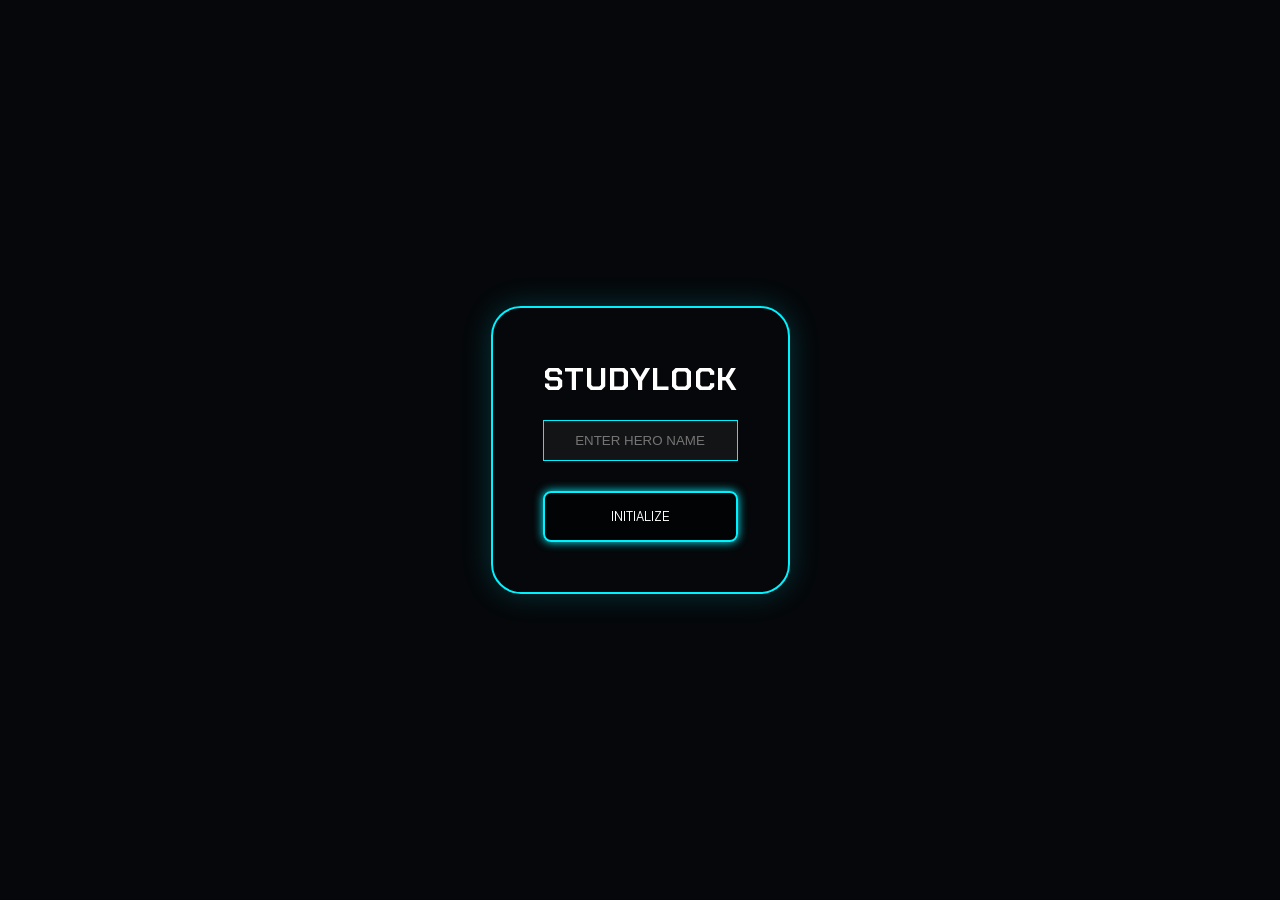
==== commit 5d4dc5de: "Add files via upload" ====
--- a/index.html
+++ b/index.html
@@ -2,158 +2,88 @@
 <html lang="en">
 <head>
     <meta charset="UTF-8">
-    <meta name="viewport" content="width=device-width, initial-scale=1.0, maximum-scale=1.0, user-scalable=no">
-    <title>StudyLock | Aether Chronos RPG</title>
+    <meta name="viewport" content="width=device-width, initial-scale=1.0">
+    <title>StudyLock RPG</title>
     <link rel="stylesheet" href="style.css">
-    <link rel="manifest" href="manifest.json">
 </head>
 <body>
+    <div id="confetti-container"></div>
     <canvas id="particleCanvas"></canvas>
 
-    <div id="rewardPopup" class="modal reward hidden">
-        <div class="reward-card shimmer-fast">
-            <h1 id="rewardTitle" class="neon-text-gold title-font">LEVEL UP!</h1>
-            <div id="lootIcon" class="loot-display">💎</div>
-            <p id="rewardMessage">You gained +20 Tokens</p>
-            <button class="neon-btn claim-btn" onclick="closeReward()">CLAIM LOOT</button>
-        </div>
-    </div>
-
     <div id="loginScreen" class="login">
-        <div class="login-circle shimmer">
-            <h1 class="neon-text title-font">STUDYLOCK</h1>
-            <p class="subtitle">Aether Chronos System</p>
-            <input type="text" id="usernameInput" placeholder="REGISTER HERO NAME" autocomplete="off">
-            <button id="loginBtn" class="neon-btn cyan-glow">INITIALIZE CORE</button>
+        <div class="login-circle">
+            <h1 class="title-font">STUDYLOCK</h1>
+            <input type="text" id="usernameInput" placeholder="ENTER HERO NAME">
+            <button id="loginBtn" class="neon-btn cyan-glow">INITIALIZE</button>
         </div>
     </div>
 
     <div class="container">
         <header class="glass-header">
             <div class="hud-left">
-                <div class="user-id">
-                    <span id="profileName" class="title-font">HERO</span>
-                    <div class="lvl-badge">LVL <span id="level">1</span></div>
-                </div>
-                <div class="bar-group">
-                    <div class="mini-bar mana"><div id="manaFill"></div></div>
-                    <small>MP</small>
-                </div>
+                <span id="profileName" class="title-font">HERO</span>
+                <div class="lvl-badge">LVL <span id="level">1</span></div>
             </div>
             <div class="hud-right">
-                <div class="token-pill">
-                    <span id="tokens">0</span> <small>TKNS</small>
-                </div>
+                <span id="tokens">0</span> <small>TKNS</small>
             </div>
         </header>
 
         <main class="main-content">
-
-            <section class="reactor-section glass-card">
-                <div class="timer-container core-glow">
+            <section class="glass-card reactor">
+                <div class="timer-container">
                     <svg class="timer-svg" viewBox="0 0 100 100">
                         <circle class="timer-bg" cx="50" cy="50" r="45"></circle>
                         <circle id="timerPath" class="timer-path" cx="50" cy="50" r="45"></circle>
                     </svg>
                     <h2 id="timer" class="title-font">25:00</h2>
-                    <div id="hpDisplay" class="hp-pips">❤️❤️❤️</div>
                 </div>
-
                 <div class="wheel-controls">
-                    <button id="downBtn" class="neon-btn icon-btn cyan-glow">−</button>
-                    <div class="current-set title-font"><span id="minutesDisplay">25</span><br><small>MINS</small></div>
-                    <button id="upBtn" class="neon-btn icon-btn cyan-glow">+</button>
+                    <button id="downBtn" class="icon-btn">−</button>
+                    <span id="minutesDisplay">25</span>
+                    <button id="upBtn" class="icon-btn">+</button>
                 </div>
-
-                <div class="reactor-actions">
-                    <button id="startBtn" class="neon-btn start-glow">INITIATE FOCUS</button>
-                    <button id="pauseBtn" class="neon-btn pause-glow hidden">FREEZE</button>
-                </div>
+                <button id="startBtn" class="neon-btn start-glow">START FOCUS</button>
+                <button id="pauseBtn" class="neon-btn pause-glow hidden">PAUSE</button>
             </section>
 
             <div class="side-panel">
-                <div class="glass-card xp-section">
-                    <div class="xp-header">
-                        <span class="title-font">Aether Progress</span>
-                        <span class="xp-text"><span id="xp">0</span> / <span id="xpNeeded">100</span> XP</span>
-                    </div>
-                    <div class="xp-bar-container">
-                        <div id="xpFill" class="xp-fill"></div>
-                    </div>
+                <div class="glass-card">
+                    <h4 class="title-font">XP PROGRESS</h4>
+                    <div class="xp-bar-container"><div id="xpFill" class="xp-fill"></div></div>
                 </div>
 
-                <section class="glass-card abilities-section">
-                    <h3 class="title-font">FOCUS ABILITIES</h3>
-                    <div class="ability-grid">
-                        <button class="neon-btn buff-glow" onclick="useAbility('surge')">
-                            <span class="cost">10 MP</span> Scholar Surge
-                        </button>
-                        <button class="neon-btn attack-glow" onclick="useAbility('smite')">
-                            <span class="cost">30 MP</span> Chronos Smite
-                        </button>
-                    </div>
-                </section>
-
-                <section class="glass-card battle-arena boss-inactive" id="bossCard">
-                    <div class="battle-header">
-                        <div class="boss-title">
-                            <span class="difficulty">RAID BOSS</span>
-                            <h3 id="bossName" class="title-font">PROCRASTINATOR CRAB</h3>
-                        </div>
-                    </div>
-                    <div class="boss-visual">
-                        <span class="boss-icon">🦀</span>
-                        <div class="hp-container">
-                            <div id="bossHp" class="hp-fill"></div>
-                        </div>
-                    </div>
-                    <button id="battleBtn" class="neon-btn red-glow boss-btn">ENGAGE BOSS</button>
-                </section>
+                <div class="glass-card spotify-card">
+                    <iframe
+    width="100%"
+    height="352"
+    src="https://www.youtube.com/embed/jfKfPfyJRdk"
+    title="YouTube video player"
+    frameborder="0"
+    allow="accelerometer; autoplay; clipboard-write; encrypted-media; gyroscope; picture-in-picture; web-share"
+    allowfullscreen>
+</iframe>
+                </div>
             </div>
         </main>
 
-        <nav class="bottom-nav">
-            <button id="openShopBtn" class="neon-btn purple-glow shop-btn">OPEN ARMORY</button>
-        </nav>
+        <button id="openShopBtn" class="neon-btn purple-glow" onclick="toggleShop(true)">OPEN ARMORY</button>
     </div>
 
     <div id="shopPage" class="modal hidden">
-        <div class="shop-modal-content">
-            <h1 class="neon-text-purple title-font">THE ARMORY</h1>
-            <p style="color: #aaa;">Spend your Focus Tokens here to gain an edge.</p>
-
+        <div class="shop-content">
+            <h2 class="title-font">THE ARMORY</h2>
             <div class="shop-grid">
                 <div class="shop-item">
-                    <div>
-                        <h4 class="title-font">Mana Battery</h4>
-                        <p>Instantly restores 50 MP. Used for spamming abilities.</p>
-                    </div>
-                    <button class="neon-btn purple-glow" onclick="alert('Not enough tokens!')">10 TKNS</button>
+                    <h5>Shield Gen</h5>
+                    <button class="purple-glow" onclick="buyItem('shield')">25 TKNS</button>
                 </div>
                 <div class="shop-item">
-                    <div>
-                        <h4 class="title-font">Shield Generator</h4>
-                        <p>Restores 1 Core HP if you took damage from tabbing out.</p>
-                    </div>
-                    <button class="neon-btn purple-glow" onclick="alert('Not enough tokens!')">25 TKNS</button>
-                </div>
-                <div class="shop-item">
-                    <div>
-                        <h4 class="title-font">Chronos Scroll</h4>
-                        <p>Permanently skips 1 minute of every focus session.</p>
-                    </div>
-                    <button class="neon-btn purple-glow" onclick="alert('Not enough tokens!')">100 TKNS</button>
-                </div>
-                <div class="shop-item">
-                    <div>
-                        <h4 class="title-font">Crimson Blade</h4>
-                        <p>Deal double damage to Bosses for 24 hours.</p>
-                    </div>
-                    <button class="neon-btn purple-glow" onclick="alert('Not enough tokens!')">150 TKNS</button>
+                    <h5>Mana Cell</h5>
+                    <button class="purple-glow" onclick="buyItem('battery')">10 TKNS</button>
                 </div>
             </div>
-
-            <button id="backBtn" class="neon-btn purple-glow close-btn" style="margin-top: auto;">RETURN TO HUB</button>
+            <button class="neon-btn" onclick="toggleShop(false)">CLOSE</button>
         </div>
     </div>
 
--- a/style.css
+++ b/style.css
@@ -1,119 +1,63 @@
-@import url('https://fonts.googleapis.com/css2?family=Chakra+Petch:wght@400;600;700&family=Inter:wght@400;600&display=swap');
+@import url('https://fonts.googleapis.com/css2?family=Chakra+Petch:wght@700&display=swap');
 
 :root {
     --neon-cyan: #00f2ff;
+    --neon-purple: #bc13fe;
     --neon-green: #39ff14;
-    --neon-purple: #bc13fe;
-    --neon-red: #ff3131;
-    --neon-gold: #ffd700;
     --neon-orange: #f59e0b;
 }
 
-* { margin: 0; padding: 0; box-sizing: border-box; -webkit-tap-highlight-color: transparent; outline: none; }
-body { width: 100vw; height: 100vh; overflow-y: auto; overflow-x: hidden; background: #05070a; font-family: 'Inter', sans-serif; color: white; }
+* { margin: 0; padding: 0; box-sizing: border-box; }
+body { background: #05070a; color: white; font-family: sans-serif; overflow-x: hidden; min-height: 100vh; }
 canvas { position: fixed; inset: 0; z-index: -1; }
-
 .title-font { font-family: 'Chakra Petch', sans-serif; text-transform: uppercase; letter-spacing: 1px; }
 
-/* PC & MOBILE RESPONSIVE DASHBOARD */
-.container { width: 100%; max-width: 900px; min-height: 100vh; display: flex; flex-direction: column; margin: 0 auto; padding: 10px; }
-.main-content { display: grid; grid-template-columns: 1fr; gap: 20px; flex: 1; padding: 10px 0; }
-.side-panel { display: flex; flex-direction: column; gap: 20px; }
+.container { max-width: 1000px; margin: 0 auto; padding: 20px; display: flex; flex-direction: column; gap: 20px; }
 
-@media (min-width: 768px) {
-    .main-content { grid-template-columns: 1fr 1fr; align-items: start; }
-    .reactor-section { position: sticky; top: 20px; }
-}
+/* GRID SYSTEM */
+.main-content { display: grid; grid-template-columns: 1fr; gap: 20px; }
+@media (min-width: 768px) { .main-content { grid-template-columns: 1fr 1fr; } }
 
-/* CARDS & GLASSMORPHISM */
-.glass-header { padding: 15px 20px; display: flex; justify-content: space-between; align-items: center; background: rgba(255,255,255,0.03); backdrop-filter: blur(10px); border-radius: 15px; margin-bottom: 10px; border: 1px solid rgba(255,255,255,0.08); }
-.glass-card { background: rgba(255,255,255,0.03); backdrop-filter: blur(15px); border-radius: 20px; border: 1px solid rgba(255,255,255,0.08); padding: 25px; }
+.glass-card { background: rgba(255,255,255,0.03); backdrop-filter: blur(10px); padding: 20px; border-radius: 15px; border: 1px solid rgba(255,255,255,0.1); }
 
-/* UNIVERSAL NEON BUTTONS */
-button { font-family: 'Chakra Petch', sans-serif; text-transform: uppercase; font-weight: 700; cursor: pointer; transition: all 0.2s; background: rgba(0,0,0,0.4); border-radius: 8px; padding: 12px 20px; color: white; border: 2px solid; box-shadow: 0 0 10px inset, 0 0 10px; text-shadow: 0 0 5px; }
-button:active { transform: scale(0.95); filter: brightness(1.3); }
+/* CORE TIMER */
+.reactor { text-align: center; display: flex; flex-direction: column; align-items: center; }
+.timer-container { position: relative; width: 200px; height: 200px; margin-bottom: 10px; display: flex; align-items: center; justify-content: center; }
+.timer-svg { position: absolute; width: 100%; height: 100%; transform: rotate(-90deg); }
+.timer-path { fill: none; stroke: var(--neon-cyan); stroke-width: 4; stroke-dasharray: 283; stroke-dashoffset: 0; transition: 1s linear; }
+.timer-bg { fill: none; stroke: rgba(255,255,255,0.05); stroke-width: 4; }
+#timer { font-size: 44px; text-shadow: 0 0 10px var(--neon-cyan); }
+.hp-pips { font-size: 20px; margin-bottom: 20px; }
 
-.cyan-glow { border-color: var(--neon-cyan); color: var(--neon-cyan); box-shadow: inset 0 0 8px rgba(0,242,255,0.3), 0 0 12px rgba(0,242,255,0.4); text-shadow: 0 0 5px var(--neon-cyan); }
-.start-glow { border-color: var(--neon-green); color: var(--neon-green); box-shadow: inset 0 0 8px rgba(57,255,20,0.3), 0 0 12px rgba(57,255,20,0.4); text-shadow: 0 0 5px var(--neon-green); width: 100%; }
-.pause-glow { border-color: var(--neon-orange); color: var(--neon-orange); box-shadow: inset 0 0 8px rgba(245,158,11,0.3), 0 0 12px rgba(245,158,11,0.4); width: 100%; }
-.red-glow { border-color: var(--neon-red); color: var(--neon-red); box-shadow: inset 0 0 8px rgba(255,49,49,0.3), 0 0 12px rgba(255,49,49,0.4); width: 100%; }
-.purple-glow { border-color: var(--neon-purple); color: var(--neon-purple); box-shadow: inset 0 0 8px rgba(188,19,254,0.3), 0 0 12px rgba(188,19,254,0.4); width: 100%; }
-.buff-glow { border-color: var(--neon-green); color: var(--neon-green); box-shadow: inset 0 0 5px rgba(57,255,20,0.2), 0 0 8px rgba(57,255,20,0.3); font-size: 11px; padding: 10px; }
-.attack-glow { border-color: var(--neon-red); color: var(--neon-red); box-shadow: inset 0 0 5px rgba(255,49,49,0.2), 0 0 8px rgba(255,49,49,0.3); font-size: 11px; padding: 10px; }
+/* CONTROLS */
+.wheel-controls { display: flex; align-items: center; gap: 25px; margin-bottom: 20px; font-size: 30px; }
+.icon-btn { width: 45px; height: 45px; border-radius: 50%; border: 2px solid var(--neon-cyan); background: none; color: var(--neon-cyan); font-size: 24px; cursor: pointer; }
+.action-stack { width: 100%; max-width: 300px; }
 
-.icon-btn { width: 45px; height: 45px; border-radius: 50%; padding: 0; display: flex; justify-content: center; align-items: center; font-size: 24px; }
-.claim-btn { border-color: var(--neon-gold); color: var(--neon-gold); box-shadow: inset 0 0 10px rgba(255,215,0,0.3), 0 0 15px rgba(255,215,0,0.5); margin-top: 20px; width: 100%; }
+/* BUTTONS */
+button { transition: 0.2s; cursor: pointer; font-family: 'Chakra Petch'; }
+.neon-btn { width: 100%; padding: 15px; background: rgba(0,0,0,0.5); border: 2px solid; border-radius: 8px; color: white; margin-top: 10px; }
+.cyan-glow { border-color: var(--neon-cyan); box-shadow: 0 0 10px var(--neon-cyan); }
+.start-glow { border-color: var(--neon-green); color: var(--neon-green); }
+.pause-glow { border-color: var(--neon-orange); color: var(--neon-orange); }
+.purple-glow { border-color: var(--neon-purple); color: var(--neon-purple); }
 
-/* HUD ELEMENTS */
-.hud-left { display: flex; align-items: center; gap: 15px; }
-.bar-group { text-align: center; font-weight: 600; color: #888; font-size: 10px; }
-.mini-bar { width: 60px; height: 6px; background: #111; border-radius: 3px; overflow: hidden; margin-bottom: 2px; }
-.mana div { width: 100%; height: 100%; background: var(--neon-purple); box-shadow: 0 0 8px var(--neon-purple); transition: width 0.3s; }
-.lvl-badge { font-size: 11px; background: var(--neon-cyan); color: black; padding: 2px 7px; border-radius: 6px; font-weight: 700; }
-.token-pill { font-weight: 700; color: var(--neon-gold); text-shadow: 0 0 5px var(--neon-gold); }
+/* STATS */
+.xp-header { display: flex; justify-content: space-between; margin-bottom: 10px; }
+.xp-bar-container { height: 10px; background: #111; border-radius: 5px; overflow: hidden; }
+.xp-fill { height: 100%; background: var(--neon-cyan); width: 0%; transition: 0.5s; }
+.lvl-badge { background: var(--neon-cyan); color: black; padding: 2px 8px; border-radius: 4px; font-weight: bold; margin-left: 10px; }
 
-/* REACTOR */
-.reactor-section { display: flex; flex-direction: column; align-items: center; justify-content: center; text-align: center; }
-.timer-container { position: relative; width: 220px; height: 220px; display: flex; flex-direction: column; justify-content: center; align-items: center; border-radius: 50%; margin: 0 auto; }
-.core-glow { animation: pulse-core 3s infinite ease-in-out; }
-.timer-svg { position: absolute; width: 100%; height: 100%; transform: rotate(-90deg); z-index: -1; }
-.timer-bg { fill: none; stroke: rgba(255,255,255,0.03); stroke-width: 4; }
-.timer-path { fill: none; stroke: var(--neon-cyan); stroke-width: 4; stroke-dasharray: 283; stroke-dashoffset: 0; transition: stroke-dashoffset 1s linear; stroke-linecap: round; filter: drop-shadow(0 0 8px var(--neon-cyan)); }
-#timer { font-size: 55px; text-shadow: 0 0 20px var(--neon-cyan); }
-.hp-pips { margin-top: -5px; letter-spacing: 2px; font-size: 18px; }
-.wheel-controls { display: flex; align-items: center; gap: 20px; margin: 20px 0; }
-.current-set { text-align: center; line-height: 1.1; color: var(--neon-cyan); }
-.reactor-actions { width: 100%; max-width: 250px; display: flex; flex-direction: column; gap: 10px; }
+/* SPOTIFY BOX */
+.spotify-card { padding: 0; height: 352px; overflow: hidden; border-color: #1DB954; }
 
-/* ABILITIES & PROGRESS */
-.xp-header { display: flex; justify-content: space-between; font-size: 14px; margin-bottom: 8px; color: #ddd; }
-.xp-bar-container { height: 8px; background: #111; border-radius: 4px; overflow: hidden; }
-.xp-fill { height: 100%; width: 0%; background: var(--neon-cyan); box-shadow: 0 0 10px var(--neon-cyan); transition: 0.4s; }
-.abilities-section h3 { font-size: 14px; color: #888; margin-bottom: 12px; }
-.ability-grid { display: flex; gap: 10px; }
-.ability-grid button { flex: 1; display: flex; flex-direction: column; align-items: center; justify-content: center; }
-.cost { font-size: 10px; opacity: 0.8; margin-bottom: 4px; }
+/* MODALS */
+.hidden { display: none !important; }
+.modal { position: fixed; inset: 0; background: rgba(0,0,0,0.95); display: flex; align-items: center; justify-content: center; z-index: 1000; }
+.shop-content { background: #0a0a0a; border: 2px solid var(--neon-purple); padding: 30px; border-radius: 20px; width: 90%; max-width: 500px; text-align: center; }
+.shop-grid { display: grid; grid-template-columns: 1fr 1fr; gap: 15px; margin: 25px 0; }
+.shop-item { background: rgba(255,255,255,0.05); padding: 15px; border-radius: 10px; }
 
-/* BOSS ARENA */
-.boss-inactive { opacity: 0.5; filter: grayscale(1); }
-.boss-zone-card { border-color: rgba(255,49,49,0.4) !important; background: rgba(255,0,0,0.05) !important; animation: shake-event 0.3s; }
-.boss-title { display: flex; flex-direction: column; }
-.difficulty { font-size: 10px; color: var(--neon-red); font-weight: bold; letter-spacing: 1px; }
-.boss-visual { display: flex; align-items: center; gap: 15px; margin: 15px 0; }
-.boss-icon { font-size: 35px; }
-.hp-container { flex: 1; height: 12px; background: #111; border-radius: 6px; overflow: hidden; border: 1px solid rgba(255,49,49,0.2); }
-.hp-fill { height: 100%; background: var(--neon-red); box-shadow: 0 0 10px var(--neon-red); transition: width 0.5s ease; }
-
-/* MODALS & MASSIVE ARMORY */
-.login, .modal { position: fixed; inset: 0; z-index: 50000; background: rgba(0,0,0,0.9); display: flex; justify-content: center; align-items: center; text-align: center; padding: 20px; }
-.login.hidden, .modal.hidden { display: none !important; }
-.login-circle { width: 100%; max-width: 350px; padding: 40px 20px; border-radius: 20px; border: 2px solid var(--neon-cyan); display: flex; flex-direction: column; align-items: center; gap: 20px; background: rgba(0,0,0,0.8); box-shadow: 0 0 40px rgba(0,242,255,0.2); }
-#usernameInput { width: 100%; padding: 15px; border-radius: 8px; border: 1px solid var(--neon-cyan); background: rgba(0,242,255,0.05); color: var(--neon-cyan); text-align: center; font-family: 'Chakra Petch'; outline: none; }
-.reward-card { background: #0a0a0a; border: 2px solid var(--neon-gold); padding: 30px; border-radius: 20px; box-shadow: 0 0 50px rgba(255, 215, 0, 0.2); }
-
-/* The New Armory Layout */
-.shop-modal-content {
-    width: 100%; max-width: 800px; height: 85vh;
-    background: #080808; border: 2px solid var(--neon-purple);
-    box-shadow: 0 0 40px rgba(188,19,254,0.3); border-radius: 20px;
-    padding: 30px; display: flex; flex-direction: column;
-}
-.shop-grid {
-    display: grid; grid-template-columns: repeat(auto-fit, minmax(220px, 1fr));
-    gap: 20px; overflow-y: auto; flex: 1; padding: 20px 5px; margin-top: 10px;
-}
-.shop-item {
-    background: rgba(188,19,254,0.05); border: 1px solid var(--neon-purple);
-    border-radius: 12px; padding: 20px; display: flex; flex-direction: column;
-    justify-content: space-between; gap: 15px; text-align: left;
-}
-.shop-item p { color: #888; font-size: 13px; margin-top: 5px; line-height: 1.4; }
-.neon-text-gold { color: var(--neon-gold); text-shadow: 0 0 15px var(--neon-gold); font-size: 28px; }
-.neon-text-purple { color: var(--neon-purple); text-shadow: 0 0 15px var(--neon-purple); font-size: 28px; }
-
-/* ANIMATIONS */
-@keyframes shimmer { 0% { opacity: 0.8; } 50% { opacity: 1; box-shadow: 0 0 60px rgba(0,242,255,0.4); } 100% { opacity: 0.8; } }
-@keyframes pulse-core { 0% { box-shadow: 0 0 20px rgba(0,242,255,0.1); } 50% { box-shadow: 0 0 40px rgba(0,242,255,0.3); } 100% { box-shadow: 0 0 20px rgba(0,242,255,0.1); } }
-@keyframes shake-event { 0%, 100% { transform: translate(0, 0); } 25% { transform: translate(-2px, 2px); } 50% { transform: translate(2px, -2px); } }
-.shimmer { animation: shimmer 3s infinite ease-in-out; }
-.shake-event { animation: shake-event 0.3s; }+.login { position: fixed; inset: 0; background: #05070a; z-index: 2000; display: flex; align-items: center; justify-content: center; }
+.login-circle { border: 2px solid var(--neon-cyan); padding: 50px; border-radius: 30px; text-align: center; box-shadow: 0 0 30px rgba(0,242,255,0.2); }
+#usernameInput { display: block; margin: 20px 0; padding: 12px; background: rgba(255,255,255,0.05); border: 1px solid var(--neon-cyan); color: white; width: 100%; text-align: center; }
